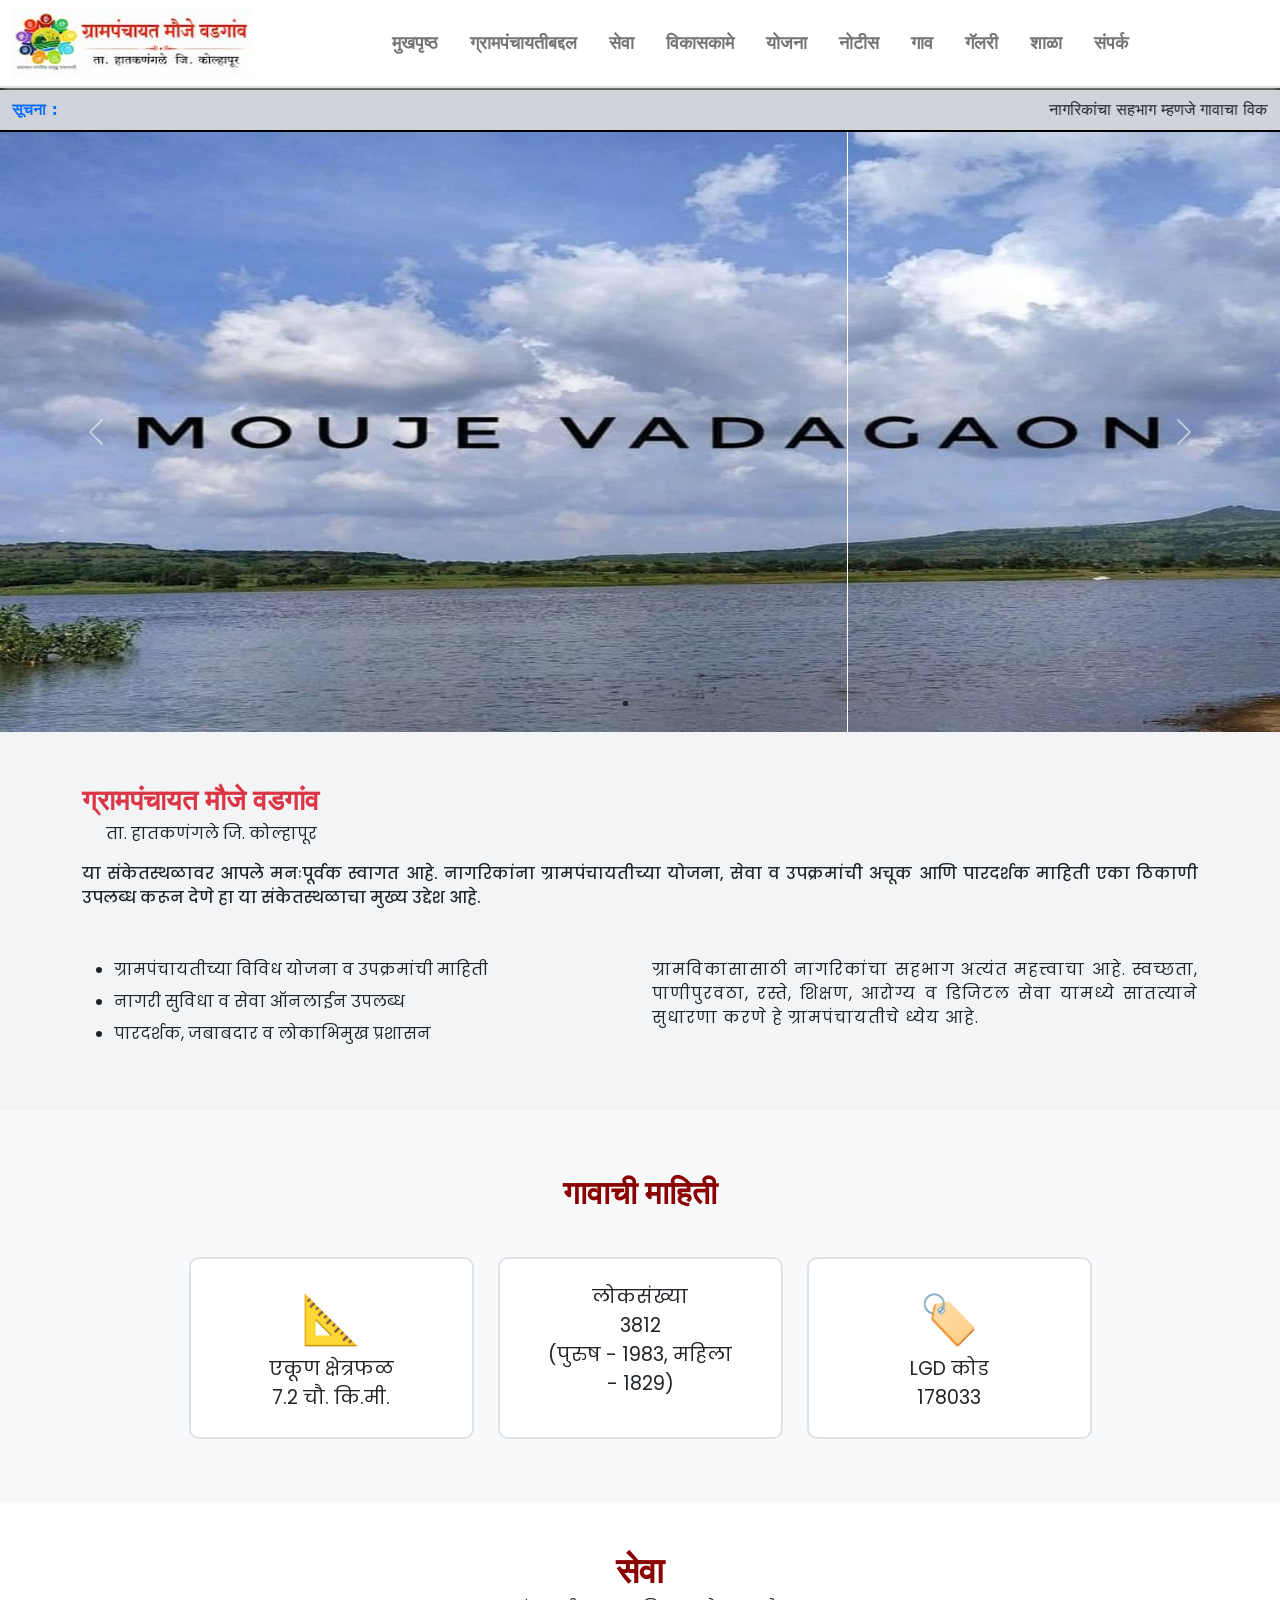
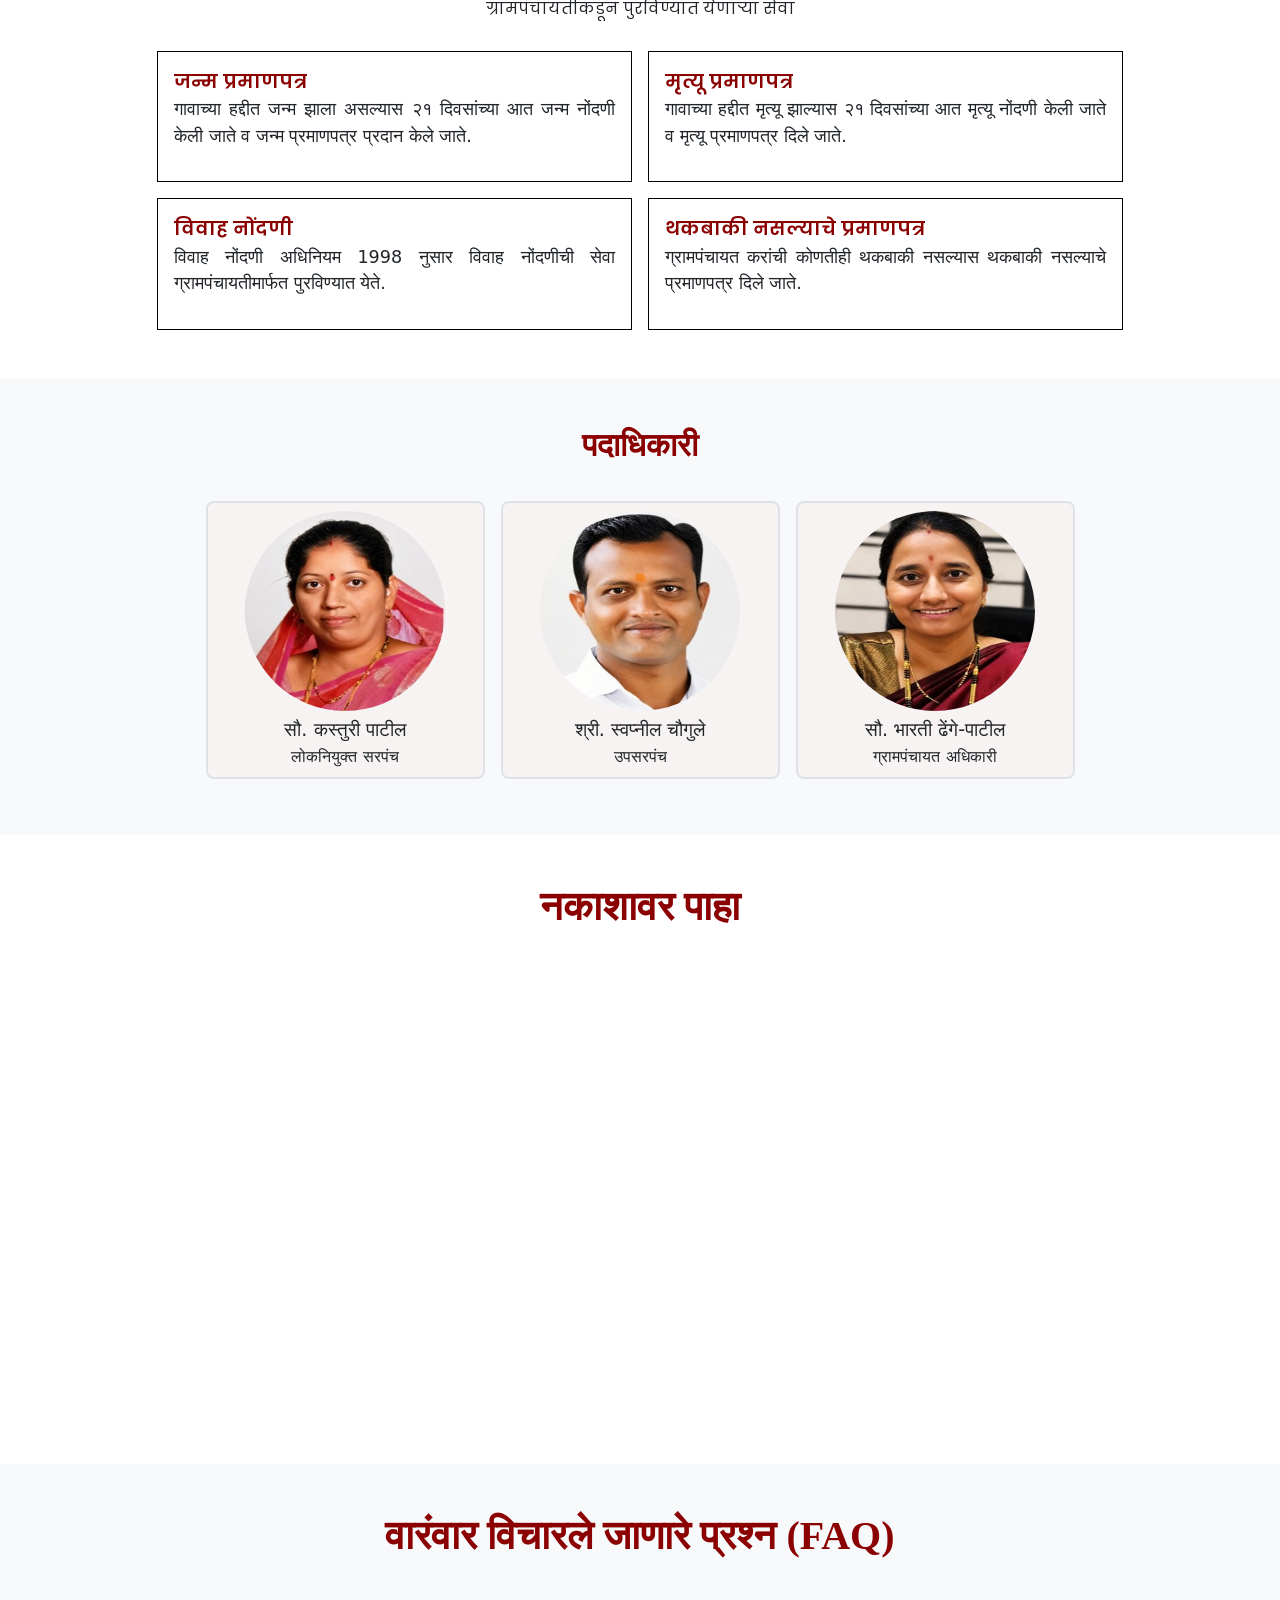
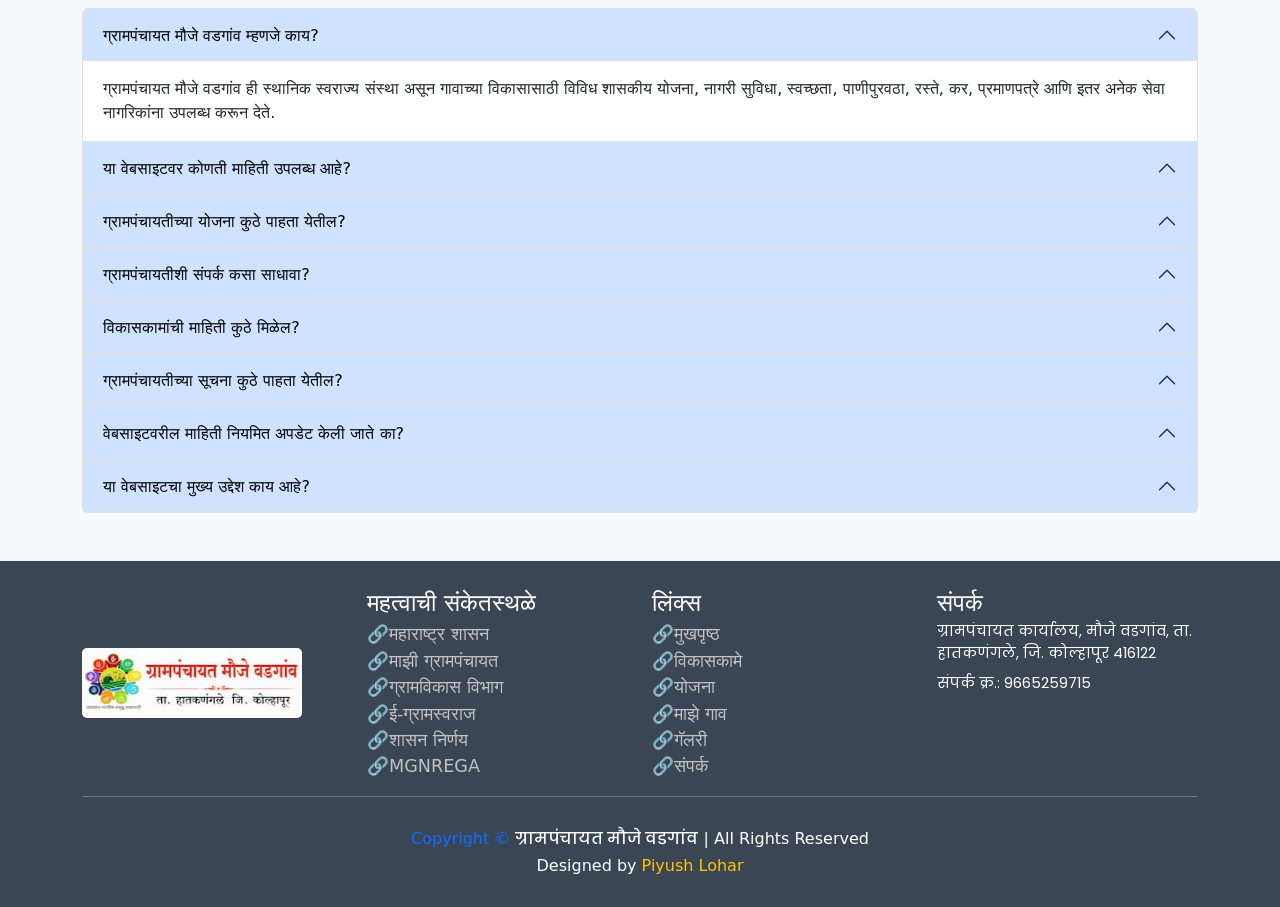
==== index.html @ 4e013292 "Update index.html" ====
<!DOCTYPE html>
<html lang="mr">
<head>
    <meta charset="UTF-8">
    <meta name="viewport" content="width=device-width, initial-scale=1.0">
<meta name="google-site-verification" content="gDvku1LgW-9y7Qq53OehgdIAMcvMvotM_3A8Xv-uifU" />
<meta name="description" content="ग्रामपंचायत मौजे वडगांवची अधिकृत वेबसाइट. येथे ग्रामपंचायतीची माहिती, नागरिक सेवा, शासकीय योजना, विकासकामे, सूचना, गावाची माहिती, शाळा, गॅलरी आणि संपर्काची संपूर्ण माहिती उपलब्ध आहे.">
<meta name="robots" content="index, follow">
 <!-- Author -->
<meta name="author" content="Piyush Lohar">

<!-- Theme Color -->
<meta name="theme-color" content="#8B0000">

<!-- Canonical URL -->
<link rel="canonical" href="https://maujevadgaongp.vercel.app/">

<!-- Open Graph -->
<meta property="og:type" content="website">
<meta property="og:title" content="ग्रामपंचायत मौजे वडगांव | ता. हातकणंगले, जि. कोल्हापूर">
<meta property="og:description" content="ग्रामपंचायत मौजे वडगांव यांच्या अधिकृत संकेतस्थळावर गावाची माहिती, सेवा, योजना, विकासकामे, नोटीस, गॅलरी, शाळा आणि संपर्काची संपूर्ण माहिती उपलब्ध आहे.">
<meta property="og:url" content="https://maujevadgaongp.vercel.app/">
<meta property="og:image" content="https://maujevadgaongp.vercel.app/Project-image/Vadgaon-logo.jpeg">
<meta property="og:site_name" content="ग्रामपंचायत मौजे वडगांव">
<meta property="og:locale" content="mr_IN">

<!-- Twitter Card -->
<meta name="twitter:card" content="summary_large_image">
<meta name="twitter:title" content="ग्रामपंचायत मौजे वडगांव | ता. हातकणंगले, जि. कोल्हापूर">
<meta name="twitter:description" content="ग्रामपंचायत मौजे वडगांव यांच्या अधिकृत संकेतस्थळावर गावाची माहिती, सेवा, योजना, विकासकामे, नोटीस, गॅलरी, शाळा आणि संपर्काची माहिती.">
<meta name="twitter:image" content="https://maujevadgaongp.vercel.app/Project-image/Website-image.jpeg">
<meta name="referrer" content="strict-origin-when-cross-origin">
<meta name="application-name" content="Gram Panchayat Mauje Vadgaon">

<!-- Google tag (gtag.js) -->
<script async src="https://www.googletagmanager.com/gtag/js?id=G-P24DDFG2FW"></script>
<script>
  window.dataLayer = window.dataLayer || [];
  function gtag(){dataLayer.push(arguments);}
  gtag('js', new Date());

  gtag('config', 'G-P24DDFG2FW');
</script>
    <title>ग्रामपंचायत मौजे वडगांव | ता. हातकणंगले जि. कोल्हापूर</title>
    <link rel="icon" type="image/jpeg" href="Project-image/Website-image.jpeg">
        <link rel="stylesheet" href="css/bootstrap.min.css">
    <link 
        href="https://fonts.googleapis.com/css?family=Poppins:100,100italic,200,200italic,300,300italic,regular,italic,500,500italic,600,600italic,700,700italic,800,800italic,900,900italic"
        rel="stylesheet" />
    <script type="application/ld+json">
    {
      "@context":"https://schema.org",
      "@type":"BreadcrumbList",
      "itemListElement":[
        {
          "@type":"ListItem",
          "position":1,
          "name":"मुख्यपृष्ठ",
          "item":"https://maujevadgaongp.vercel.app/"
        }
      ]
    }
    </script>
    <script type="application/ld+json">
    {
      "@context": "https://schema.org",
      "@type": "FAQPage",
      "mainEntity": [
    
        {
          "@type": "Question",
          "name": "ग्रामपंचायत मौजे वडगांव म्हणजे काय?",
          "acceptedAnswer": {
            "@type": "Answer",
            "text": "ग्रामपंचायत मौजे वडगांव ही स्थानिक स्वराज्य संस्था असून गावाच्या विकासासाठी विविध शासकीय योजना, नागरी सुविधा, स्वच्छता, पाणीपुरवठा, रस्ते, कर, प्रमाणपत्रे आणि इतर अनेक सेवा नागरिकांना उपलब्ध करून देते."
          }
        },
    
        {
          "@type": "Question",
          "name": "या वेबसाइटवर कोणती माहिती उपलब्ध आहे?",
          "acceptedAnswer": {
            "@type": "Answer",
            "text": "या वेबसाइटवर ग्रामपंचायतीबद्दल माहिती, विविध शासकीय योजना, नागरिकांसाठी उपलब्ध सेवा, विकासकामे, सूचना, गावाची माहिती, शाळा, संपर्क तपशील आणि इतर उपयुक्त माहिती उपलब्ध करून दिली आहे."
          }
        },
    
        {
          "@type": "Question",
          "name": "ग्रामपंचायतीच्या योजना कुठे पाहता येतील?",
          "acceptedAnswer": {
            "@type": "Answer",
            "text": "वेबसाइटवरील योजना विभागात केंद्र शासन आणि महाराष्ट्र शासनाच्या विविध योजनांची माहिती उपलब्ध आहे. नवीन योजना उपलब्ध झाल्यानंतर त्या वेळोवेळी अद्यतनित केल्या जातात."
          }
        },
    
        {
          "@type": "Question",
          "name": "ग्रामपंचायतीशी संपर्क कसा साधावा?",
          "acceptedAnswer": {
            "@type": "Answer",
            "text": "वेबसाइटवरील संपर्क विभागामध्ये ग्रामपंचायतीचा पत्ता, मोबाईल क्रमांक आणि इतर संपर्क माहिती दिलेली आहे. आवश्यक असल्यास कार्यालयीन वेळेत थेट संपर्क साधू शकता."
          }
        },
    
        {
          "@type": "Question",
          "name": "विकासकामांची माहिती कुठे मिळेल?",
          "acceptedAnswer": {
            "@type": "Answer",
            "text": "ग्रामपंचायतीद्वारे सुरू असलेल्या तसेच पूर्ण झालेल्या विकासकामांची माहिती विकासकामे विभागात उपलब्ध आहे. नवीन माहिती वेळोवेळी अद्यतनित केली जाते."
          }
        },
    
        {
          "@type": "Question",
          "name": "ग्रामपंचायतीच्या सूचना कुठे पाहता येतील?",
          "acceptedAnswer": {
            "@type": "Answer",
            "text": "सर्व नवीन सूचना, जाहीराती, बैठका, सार्वजनिक माहिती आणि महत्त्वाचे अपडेट्स सूचना विभागात उपलब्ध करून दिले जातात."
          }
        },
    
        {
          "@type": "Question",
          "name": "वेबसाइटवरील माहिती नियमित अद्यतनित केली जाते का?",
          "acceptedAnswer": {
            "@type": "Answer",
            "text": "होय. नागरिकांना अचूक आणि अद्ययावत माहिती मिळावी यासाठी वेबसाइटवरील माहिती वेळोवेळी अद्यतनित केली जाते."
          }
        },
    
        {
          "@type": "Question",
          "name": "या वेबसाइटचा मुख्य उद्देश काय आहे?",
          "acceptedAnswer": {
            "@type": "Answer",
            "text": "ग्रामपंचायत मौजे वडगांवची माहिती नागरिकांपर्यंत सहज पोहोचवणे, शासकीय योजना, सेवा, सूचना आणि विकासकामांची माहिती एकाच ठिकाणी उपलब्ध करून देणे हा या वेबसाइटचा मुख्य उद्देश आहे."
          }
        }
    
      ]
    }
    </script>
    <script type="application/ld+json">
    {
      "@context": "https://schema.org",
      "@type": "GovernmentOrganization",
      "name": "ग्रामपंचायत मौजे वडगांव",
      "alternateName": "Mauje Vadgaon Gram Panchayat",
      "url": "https://maujevadgaongp.vercel.app/",
      "logo": "https://maujevadgaongp.vercel.app/Project-image/vadgaon-logo.jpg",
      "image": "https://maujevadgaongp.vercel.app/Project-image/Website-image.jpeg",
      "description": "ग्रामपंचायत मौजे वडगांवची अधिकृत माहिती, नागरिक सेवा, शासकीय योजना, विकासकामे, सूचना आणि संपर्क माहिती.",
      "address": {
        "@type": "PostalAddress",
        "streetAddress": "ग्रामपंचायत कार्यालय, मौजे वडगांव",
        "addressLocality": "हातकणंगले",
        "addressRegion": "महाराष्ट्र",
        "postalCode": "416122",
        "addressCountry": "IN"
      },
      "telephone": "+91-9665259715",
      "areaServed": {
        "@type": "AdministrativeArea",
        "name": "मौजे वडगांव"
      },
      "sameAs": [
        "https://github.com/piyushlohar2008-byte"
      ]
    }
    </script>
    <script type="application/ld+json">
    {
      "@context": "https://schema.org",
      "@type": "WebSite",
      "name": "ग्रामपंचायत मौजे वडगांव",
      "alternateName": "Mauje Vadgaon Gram Panchayat",
      "url": "https://maujevadgaongp.vercel.app/",
      "description": "ग्रामपंचायत मौजे वडगांवची अधिकृत वेबसाइट. येथे ग्रामपंचायतीची माहिती, सेवा, शासकीय योजना, विकासकामे, सूचना, गावाची माहिती आणि संपर्क तपशील उपलब्ध आहेत.",
      "inLanguage": "mr-IN",
      "publisher": {
        "@type": "GovernmentOrganization",
        "name": "ग्रामपंचायत मौजे वडगांव",
        "url": "https://maujevadgaongp.vercel.app/"
      }
    }
    </script>
    <script type="application/ld+json">
    {
      "@context": "https://schema.org",
      "@type": "ImageObject",
      "name": "ग्रामपंचायत मौजे वडगांव",
      "description": "ग्रामपंचायत मौजे वडगांवची अधिकृत वेबसाइट",
      "contentUrl": "https://maujevadgaongp.vercel.app/Project-image/Website-image.jpeg",
      "thumbnailUrl": "https://maujevadgaongp.vercel.app/Project-image/vadgaon-logo.jpg",
      "creator": {
        "@type": "GovernmentOrganization",
        "name": "ग्रामपंचायत मौजे वडगांव"
      },
      "license": "https://maujevadgaongp.vercel.app/",
      "acquireLicensePage": "https://maujevadgaongp.vercel.app/"
    }
    </script>
<style>
        html, body {
            padding: 0;
            margin: 0;
            scroll-behavior: smooth;
        }
        /* header */
        @media (max-width: 991px) {
            .navbar-nav {
                padding-top: 0.7rem;
            }
        }
        .coustom-link {
                position: relative;
                display: inline-block;
            }
            .coustom-link::after {
                content: "";
                position: absolute;
                width: 0;
                height: 1.8px;
                background-color: red;
                left: 50%;
                top: 36px;
                transform: translateX(-50%);
                transition: all 0.4s ease;
            }
            .coustom-link:hover::after {
                width: 100%;
            }
        .navbar {
            box-shadow: 1px 1px 10px rgb(211, 211, 211);
        }
        .sticky-top {
            position: sticky !important;
            top: 0 !important;
            z-index: 1020 !important;
        }
        .nav-link {
            font-size: 1.1rem;
            transition: all 0.2s ease;
            font-weight: bold;
            color: rgb(117, 117, 117) !important;
        }
        .nav-link:hover {
            color: red !important;
        }
        .name {
            color: red !important;
        }
        .navbar-toggler {
            border: none !important;
        }
        .navbar-toggler:focus,
        .navbar-toggler:active,
        .navbar-toggler:focus-visible {
            outline: none !important;
            box-shadow: none !important;
         }
        .navbar-toggler-icon {
            width: 25px;
            height: 25px;
        }

        /* header */

        /*
modal-header */
        .modal-header{
            background: transparent;
            border-bottom: none;
         }
        .btn-close {
            background-color: transparent;
            box-shadow: none;
        }

        .btn-close:focus {
            box-shadow: none;
        }
        /* modal-header */

        .notification-content .label {
            font-weight: 600;
            color: #0d6efd;
            white-space: nowrap;
            font-size: 1.2rem;
        }
        .web-slider {
            border-top: 2px solid black !important;
            border-bottom: 2px solid black !important;
        }
        /* Web content slider */
        
        
        /* Village first information entry point */
        .mid-container {
            background-color: #f2f4f6;
        }
        .hero-head {
            font-weight: 600;
            font-family: Eczar;
        }
        .hero-sub-head {
            font-family: Poppins, serif;
        }
        .mid-paragraph {
            font-family: Poppins, serif;
            letter-spacing: 1px;
        }
        .mid-list {
            font-family: Poppins, serif;
        }
        #para {
            font-family: Poppins, serif;
            font-weight: 500;
            text-align: justify;
        }
        /* Village first information entry point */


        /* Village second information entry point */
        .village-info {
            background-color: #f8f9fa;
            padding-bottom: 4rem;
        }
        #village-info-head {
            padding-top: 1rem;
            margin-bottom: 2.8rem;
            text-align: center;
            font-family: Hind;
            font-size: 2rem;
            color: darkred;
            font-weight: 600;
        }
        .col-effect {
            transition: all 0.3s ease-in-out;
            border-radius: 10px;
            
        }
        .col-effect:hover {
            transform: translateY(-15px);
            cursor: default;
            box-shadow: 2px 2px 8px rgb(182, 182, 182), -2px -2px 8px rgb(180, 180, 180);
        }
        /* Village second information entry point */


        /* #seva section */
        #help-head {
            padding-top: 1rem;
            margin-bottom: 2.8rem;
            text-align: center;
            font-family: Hind;
            font-size: 2.2rem;
            color: darkred;
            font-weight: 600;
            letter-spacing: 0.5px;
            margin: 0;
            padding: 0;
            padding-bottom: 0.4rem;
        }
        #help-head-2 {
            text-align: center;
            font-size: 1rem;
            font-family: poppins;
            font-weight: normal;
        }
        .help-col-head {
            font-size: 1.2rem;
            font-family: Poppins;
            color: darkred;
            font-weight: 600;
        }
        #help-para {
            font-size: 1.1rem;
            text-align: justify;
        }
        .help-effect {
            border: 1.5px solid black;
        }
        .help-effect:hover {
            border: 1.5px solid red;
            cursor: default;
        }
        /* #seva section */


        .working-container {
            padding: 3rem 0rem;
            background-color: #f8f9fa;
        }
        .working-container .col {
            transition: all 0.3s ease-in-out;
        }
        .working-container .col:hover {
            box-shadow: 2px 2px 10px rgb(160, 160, 160), -2px -2px 10px rgb(160, 160, 160);
            cursor: default;
        }
        .work-head {
            text-align: center;
            font-family: Hind;
            font-size: 1.9rem;
            color: darkred;
            font-weight: 600;
            margin-bottom: 1.8rem;
        }
        .work-main img {
            border-radius: 50%;
        }

        .member-1 img {
            border-radius: 50%;
            margin: 0.3rem 0;
        }
        .image-curve {
            border-radius: 8px;
            background-color: rgb(247, 243, 243);
        }

        .flexbox-home {
            display: flex;
            justify-content: center;
            flex-wrap: wrap;
        }
        .item-itm iframe{
            width: 700px;
            height: 450px;
            transition: all 0.5s ease-in-out;
        }
        @media (max-width: 670px) {
            .item-itm iframe {
                width: 550px;
                height: 400px;
            }
        }
        @media (max-width: 580px) {
            .item-itm iframe {
                width: 500px;
                height: 400px;
            }
        }
        @media (max-width: 520px) {
            .item-itm iframe {
                width: 460px;
                height: 380px;
            }
        }
        @media (max-width: 460px) {
            .item-itm iframe {
                width: 350px;
                height: 350px;
            }
        }
        @media (max-width: 350px) {
            .item-itm iframe {
                width: 300px;
                height: 300px;
            }
        }

        .accordion-button:focus {
    box-shadow: none !important;
    border-color: transparent !important;
}

.accordion-button:not(.collapsed) {
    background-color: #cfe2ff !important;
    color: #000 !important;
}

.accordion-button:hover {
    background-color: #cfe2ff !important;
}

        /* footer */
        .footer {
            background-color: #3b4654;
            color: white !important;
        }
        .foot-link a {
            text-decoration: none;
            font-size: 1.1rem;
            color: rgb(192, 192, 192);
            transition: all 0.3s ease-in-out;
        }
        .foot-link a:hover {
            color: red;
        }
        .img img {
            border-radius: 5px;
        }
        @media (min-width: 768px) and (max-width: 991px) {
            .img img {
                transform: rotate(270deg);
            }
        }
        /* footer */
    </style>

</head>
<body>
    <nav class="navbar navbar-expand-lg bg-white sticky-top border-2 border-bottom">
        <div class="container-fluid position-relative">
            <div class="ms-2 ms-lg-0">
                <img src="Project-image/vadgaon-logo.jpg" alt="vadgaon logo" height="70px" width="240px">
            </div>

            <button class="navbar-toggler" type="button" data-bs-toggle="modal"
                data-bs-target="#exampleModal" aria-controls="#exampleModal" aria-expanded="false"
                aria-label="Toggle navigation">
                <span class="navbar-toggler-icon"></span>
            </button>

            <div class="collapse navbar-collapse" id="#exampleModal">
                <ul class="navbar-nav m-xl-auto ms-lg-2 mb-2 mb-lg-0 gap-lg-1 gap-xl-3">
                    <li class="nav-item">
                        <a class="nav-link active coustom-link" aria-current="page" href="index.html">मुखपृष्ठ</a>
                    </li>
                    <li class="nav-item">
                        <a class="nav-link active coustom-link" aria-current="page" href="Gram-panchayat.html">ग्रामपंचायतीबद्दल</a>
                    </li>
                    <li class="nav-item">
                        <a class="nav-link active coustom-link" aria-current="page" href="Seva.html">सेवा</a>
                    </li>
                    <li class="nav-item">
                        <a class="nav-link active coustom-link" aria-current="page" href="development.html">विकासकामे</a>
                    </li>
                    <li class="nav-item">
                        <a class="nav-link active coustom-link" aria-current="page" href="Plan.html">योजना</a>
                    </li>
                    <li class="nav-item">
                        <a class="nav-link active coustom-link" aria-current="page" href="Notice.html">नोटीस</a>
                    </li>
                    <li class="nav-item">
                        <a class="nav-link active coustom-link" aria-current="page" href="Village.html">गाव</a>
                    </li>
                    <li class="nav-item">
                        <a class="nav-link active coustom-link" aria-current="page" href="Gallary.html">गॅलरी</a>
                    </li>
                    <li class="nav-item">
                        <a class="nav-link active coustom-link" aria-current="page" href="School.html">शाळा</a>
                    </li>
                    <li class="nav-item">
                        <a class="nav-link active coustom-link" aria-current="page" href="Contact.html">संपर्क</a>
                    </li>
                </ul>
            </div>
        </div>
    </nav>

    <!-- Modal -->
    <div class="modal fade" id="exampleModal" tabindex="-1" aria-labelledby="exampleModalLabel" aria-hidden="true">
        <div class="modal-dialog modal-dialog-centered">
            <div class="modal-content">
                <div class="modal-header">
                    <button type="button" class="btn-close" data-bs-dismiss="modal" aria-label="Close"></button>
                </div>
                <div class="modal-body">
                        <ul class="navbar-nav m-xl-auto ms-lg-1 mb-2 mb-lg-0 gap-3 gap-lg-2 gap-xl-3">
                        <li class="nav-item">
                            <a class="nav-link active coustom-link" aria-current="page" href="index.html">मुखपृष्ठ</a>
                        </li>
                        <li class="nav-item">
                            <a class="nav-link active coustom-link" aria-current="page"
                                href="Gram-panchayat.html">ग्रामपंचायतीबद्दल</a>
                        </li>
                        <li class="nav-item">
                            <a class="nav-link active coustom-link" aria-current="page" href="Seva.html">सेवा</a>
                        </li>
                        <li class="nav-item">
                            <a class="nav-link active coustom-link" aria-current="page"
                                href="development.html">विकासकामे</a>
                        </li>
                        <li class="nav-item">
                            <a class="nav-link active coustom-link" aria-current="page" href="Plan.html">योजना</a>
                        </li>
                        <li class="nav-item">
                            <a class="nav-link active coustom-link" aria-current="page" href="Notice.html">नोटीस</a>
                        </li>
                        <li class="nav-item">
                            <a class="nav-link active coustom-link" aria-current="page" href="Village.html">गाव</a>
                        </li>
                        <li class="nav-item">
                            <a class="nav-link active coustom-link" aria-current="page" href="Gallary.html">गॅलरी</a>
                        </li>
                        <li class="nav-item">
                            <a class="nav-link active coustom-link" aria-current="page" href="School.html">शाळा</a>
                        </li>
                        <li class="nav-item">
                            <a class="nav-link active coustom-link" aria-current="page" href="Contact.html">संपर्क</a>
                        </li>
                    </ul>
                </div>
            </div>
        </div>
    </div>

    <div class="container-fluid bg-dark-subtle py-2 web-slider">
        <div class="notification-content d-flex align-content-center">
            <span class="label fs-6 pe-2">सूचना : </span>
            <marquee class="fs-6 size" behavior="scroll" direction="left" scrollamount="6">
                नागरिकांचा सहभाग म्हणजे गावाचा विकास • पारदर्शक प्रशासन हीच खरी लोकसेवा • स्वच्छ गाव, समृद्ध गाव हेच
                आपले ध्येय आहे
            </marquee>
        </div>
    </div>

    <div id="demo" class="carousel slide" data-bs-ride="carousel">
      
        <ul class="carousel-indicators">
            <li data-target="#demo" data-bs-slide-to="0" class="active"></li>
            <li data-target="#demo" data-bs-slide-to="1"></li>
            <li data-target="#demo" data-bs-slide-to="2"></li>
        </ul>

        <div class="carousel-inner">
            <div class="carousel-item active">
                <img rel="preload" as="image" src="Project-image/Hero-1.jpg"
                    style="width:100%; max-height: 600px;" class="img-fluid" alt="hero-1">
            </div>
            <div class="carousel-item">
                <img rel="preload" as="image" src="Project-image/aapal_mauje_vadgaon_14050320_171057209.jpg "
                   style="width:100%; max-height: 600px;" class="img-fluid" alt="hero-2">
            </div>
            <div class="carousel-item">
                <img rel="preload" as="image" src="Project-image/Hero-3.jpg"
                   style="width:100%; max-height: 600px;" class="img-fluid" alt="hero-3">
            </div>
        </div>

        <a class="carousel-control-prev" href="#demo" data-bs-slide="prev">
            <span class="carousel-control-prev-icon"></span>
        </a>
        <a class="carousel-control-next" href="#demo" data-bs-slide="next">
            <span class="carousel-control-next-icon"></span>
        </a>
    </div>

    <div class="container-fluid mid-container py-5">
        <div class="container">
            <span class="d-block fs-3 text-danger hero-head mb-0">ग्रामपंचायत मौजे वडगांव</span>
            <span class="d-block hero-sub-head mb-3 ms-1 ms-sm-4">ता. हातकणंगले जि. कोल्हापूर</span>
            <p id="para" class="mb-5">या संकेतस्थळावर आपले मनःपूर्वक स्वागत आहे. नागरिकांना ग्रामपंचायतीच्या योजना, सेवा
                व उपक्रमांची अचूक आणि पारदर्शक माहिती एका ठिकाणी उपलब्ध करून देणे हा या संकेतस्थळाचा मुख्य उद्देश आहे.
            </p>

            <div class="row row-cols-1 row-cols-md-2 mid-list">
                <div class="col">
                    <ul>
                        <li class="pb-2">ग्रामपंचायतीच्या विविध योजना व उपक्रमांची माहिती</li>
                        <li class="pb-2">नागरी सुविधा व सेवा ऑनलाईन उपलब्ध</li>
                        <li class="mb-2 mb-md-0">पारदर्शक, जबाबदार व लोकाभिमुख प्रशासन</li>
                    </ul>
                </div>
                <div class="col mid-paragraph" style="text-align: justify;">
                    <p>ग्रामविकासासाठी नागरिकांचा सहभाग अत्यंत महत्त्वाचा आहे. स्वच्छता, पाणीपुरवठा, रस्ते, शिक्षण,
                        आरोग्य व डिजिटल सेवा यामध्ये सातत्याने सुधारणा करणे हे ग्रामपंचायतीचे ध्येय आहे.</p>
                </div>
            </div>
        </div>
    </div>

    <div class="container-fluid village-info pt-5" id="vill-info">
        <div class="container">
            <h1 id="village-info-head">गावाची माहिती</h1>
            <div class="row row-cols-1 row-cols-md-3 row-cols-lg-4 gap-4 justify-content-center">
                <div class="col col-11  d-flex flex-column text-center bg-white py-4 px-5 col-effect border border-2">
                    <div><span style="font-size: 3rem; margin-bottom: 0.5rem; ">📐</span></div>
                    <div><span style="margin-bottom: 0.6rem; font-size: 1.2rem; font-family: Poppins;">एकूण क्षेत्रफळ</span></div>
                    <div><span style="font-family: Poppins; padding-bottom: 0.3rem; font-size: 1.2rem;">7.2 चौ.
                            कि.मी.</span></div>
                </div>
                <div class="col col-11 d-flex flex-column text-center bg-white py-4 px-5 col-effect border border-2">
                    <div><span><i style="font-size: 3rem; margin-top: 1rem; margin-bottom: 0.4rem; "
                                class="fa-solid fa-person"></i></span></div>
                    <div><span style="font-size: 1.2rem; font-family: Poppins;">लोकसंख्या</span></div>
                    <div><span style="font-family: Poppins; margin-bottom: 0.5rem; font-size: 1.2rem;">3812</span></div>
                    <div><span style="font-family: Poppins; margin-bottom: 0.5rem; font-size: 1.2rem;">(पुरुष - 1983,
                            महिला - 1829)</span></div>
                </div>
                <div class="col col-11 d-flex flex-column text-center bg-white py-4 px-5 col-effect border border-2">
                    <div><span style="font-size: 3rem;">🏷️</span></div>
                    <div><span style="font-size: 1.2rem; font-family: Poppins; padding-bottom: 0.5rem;">LGD कोड</span>
                    </div>
                    <div><span style="font-size: 1.2rem; font-family: Poppins;">178033</span></div>
                </div>
            </div>
        </div>
    </div>

    <div class="container-fluid py-5" id="seva">
        <div class="container" >
            <div style="margin-bottom: 2rem;">
                <h1 id="help-head">सेवा</h1>
                <h3 id="help-head-2">ग्रामपंचायतीकडून पुरविण्यात येणाऱ्या सेवा</h3>
            </div>
            <div class="row gap-3 justify-content-center">
                <div class="col col-12 col-md-5 p-3 help-effect">
                    <span class="d-block help-col-head">जन्म प्रमाणपत्र</span>
                    <p id="help-para">गावाच्या हद्दीत जन्म झाला असल्यास २१ दिवसांच्या आत जन्म नोंदणी केली जाते व जन्म
                        प्रमाणपत्र प्रदान केले जाते.</p>
                </div>
                <div class="col col-12 col-md-5 p-3 help-effect">
                    <span class="d-block help-col-head">मृत्यू प्रमाणपत्र</span>
                    <p id="help-para">गावाच्या हद्दीत मृत्यू झाल्यास २१ दिवसांच्या आत मृत्यू नोंदणी केली जाते व मृत्यू
                        प्रमाणपत्र दिले जाते.</p>
                </div>
                <div class="col col-12 col-md-5  p-3 help-effect">
                    <span class="d-block help-col-head">विवाह नोंदणी</span>
                    <p id="help-para">विवाह नोंदणी अधिनियम 1998 नुसार विवाह नोंदणीची सेवा ग्रामपंचायतीमार्फत पुरविण्यात
                        येते.</p>
                </div>
                <div class="col col-12 col-md-5 p-3 help-effect">
                    <span class="d-block help-col-head">थकबाकी नसल्याचे प्रमाणपत्र</span>
                    <p id="help-para">ग्रामपंचायत करांची कोणतीही थकबाकी नसल्यास थकबाकी नसल्याचे प्रमाणपत्र दिले जाते.
                    </p>
                </div>
            </div>
        </div>
    </div>

    <div class="container-fluid working-container">
        <div class="container">
            <h1 class="work-head fs-2">पदाधिकारी</h1>

            <div class="row justify-content-center text-center m-2 m-lg-0 work-main">
                <div
                    class="image-curve col col-8 col-md-5 col-lg-3 border d-flex justify-content-center flex-column m-2  border-2 ">
                    <div>
                        <img loading="lazy" style="margin-bottom: 0.3rem; margin-top: 0.5rem;" src="sarpanch/First_image.jpg" alt="kasturi patil"
                            width="200px" height="200px">
                    </div>
                    <div>
                        <span style="font-size: 1.2rem;">सौ. कस्तुरी पाटील</span>
                    </div>
                    <div style="padding-bottom: 0.5rem;">
                        <span>लोकनियुक्त सरपंच</span>
                    </div>
                </div>
                <div
                    class="image-curve col col-8 col-md-5 col-lg-3 border d-flex justify-content-center flex-column m-2 border-2  ">
                    <div>
                        <img loading="lazy" style="margin-bottom: 0.3rem; margin-top: 0.5rem;" src="sarpanch/Second_image.jpg"  alt="swapnil patil"
                            width="200px" height="200px">
                    </div>
                    <div>
                        <span style="font-size: 1.2rem;">श्री. स्वप्नील चौगुले </span>
                    </div>
                    <div style="padding-bottom: 0.5rem;">
                        <span>उपसरपंच</span>
                    </div>
                </div>
                <div
                    class="image-curve col col-8 col-md-5 col-lg-3 border d-flex justify-content-center flex-column border-2  m-2 ">
                    <div>
                        <img loading="lazy" style="margin-bottom: 0.3rem; margin-top: 0.5rem;" src="sarpanch/Third_image.jpg" alt="Bharati dhenge"
                            width="200px" height="200px">
                    </div>
                    <div>
                        <span style="font-size: 1.2rem;">सौ. भारती ढेंगे-पाटील </span>
                    </div>
                    <div style="padding-bottom: 0.5rem;">
                        <span>ग्रामपंचायत अधिकारी</span>
                    </div>
                </div>
            </div>
            </div>
        </div>
    </div>

    <div class="container-fluid py-5">
        <div class="container">
            <h1 class="work-head fs-1">नकाशावर पाहा</h1>
            <div class="flexbox-home">
                <div class="item-itm" id="bo-1">
                    <iframe src="https://www.google.com/maps/embed?pb=!1m18!1m12!1m3!1d25189.33843015011!2d74.28968210044367!3d16.767517468498124!2m3!1f0!2f0!3f0!3m2!1i1024!2i768!4f13.1!3m3!1m2!1s0x3bc103e2ff67ea29%3A0x2e79b0c6fda0dbb7!2sMouje%20Vadgaon%2C%20Maharashtra%20416122%2C%20India!5e1!3m2!1sen!2sus!4v1781255929593!5m2!1sen!2sus"  style="border:0;" allowfullscreen="" loading="lazy" referrerpolicy="no-referrer-when-downgrade"></iframe>
                </div>   
            </div>
        </div>
    </div>

    <!-- FAQ  -->

    <section class="container-fluid  bg-light py-5">
        <section class="container">
            <h2 class="text-center mb-5 work-head fs-1">वारंवार विचारले जाणारे प्रश्न (FAQ)</h2>

            <div class="accordion" id="faqAccordion">

                <!-- FAQ 1 -->
                <div class="accordion-item">
                    <h2 class="accordion-header">
                        <button class="accordion-button" type="button" data-bs-toggle="collapse" data-bs-target="#faq1">
                            ग्रामपंचायत मौजे वडगांव म्हणजे काय?
                        </button>
                    </h2>
                    <div id="faq1" class="accordion-collapse collapse show">
                        <div class="accordion-body">
                            ग्रामपंचायत मौजे वडगांव ही स्थानिक स्वराज्य संस्था असून गावाच्या विकासासाठी विविध शासकीय
                            योजना, नागरी सुविधा, स्वच्छता, पाणीपुरवठा, रस्ते, कर, प्रमाणपत्रे आणि इतर अनेक सेवा
                            नागरिकांना उपलब्ध करून देते.
                        </div>
                    </div>
                </div>

                <!-- FAQ 2 -->
                <div class="accordion-item">
                    <h2 class="accordion-header">
                        <button class="accordion-button" type="button" data-bs-toggle="collapse" data-bs-target="#faq2">
                            या वेबसाइटवर कोणती माहिती उपलब्ध आहे?
                        </button>
                    </h2>
                    <div id="faq2" class="accordion-collapse collapse">
                        <div class="accordion-body">
                            या वेबसाइटवर ग्रामपंचायतीबद्दल माहिती, विविध शासकीय योजना, नागरिकांसाठी उपलब्ध सेवा,
                            विकासकामे, सूचना, गावाची माहिती, शाळा, संपर्क तपशील आणि इतर उपयुक्त माहिती उपलब्ध करून दिली
                            आहे.
                        </div>
                    </div>
                </div>

                <!-- FAQ 3 -->
                <div class="accordion-item">
                    <h2 class="accordion-header">
                        <button class="accordion-button" type="button" data-bs-toggle="collapse" data-bs-target="#faq3">
                            ग्रामपंचायतीच्या योजना कुठे पाहता येतील?
                        </button>
                    </h2>
                    <div id="faq3" class="accordion-collapse collapse">
                        <div class="accordion-body">
                            वेबसाइटवरील "योजना" विभागात केंद्र शासन आणि महाराष्ट्र शासनाच्या विविध योजनांची माहिती
                            उपलब्ध आहे. नवीन योजना उपलब्ध झाल्यानंतर त्या वेळोवेळी अपडेट केल्या जातात.
                        </div>
                    </div>
                </div>

                <!-- FAQ 4 -->
                <div class="accordion-item">
                    <h2 class="accordion-header">
                        <button class="accordion-button" type="button" data-bs-toggle="collapse" data-bs-target="#faq4">
                            ग्रामपंचायतीशी संपर्क कसा साधावा?
                        </button>
                    </h2>
                    <div id="faq4" class="accordion-collapse collapse">
                        <div class="accordion-body">
                            वेबसाइटवरील संपर्क विभागामध्ये ग्रामपंचायतीचा पत्ता, मोबाईल क्रमांक आणि इतर संपर्क माहिती
                            दिलेली आहे. आवश्यक असल्यास कार्यालयीन वेळेत थेट संपर्क साधू शकता.
                        </div>
                    </div>
                </div>

                <!-- FAQ 5 -->
                <div class="accordion-item">
                    <h2 class="accordion-header">
                        <button class="accordion-button" type="button" data-bs-toggle="collapse" data-bs-target="#faq5">
                            विकासकामांची माहिती कुठे मिळेल?
                        </button>
                    </h2>
                    <div id="faq5" class="accordion-collapse collapse">
                        <div class="accordion-body">
                            ग्रामपंचायतीद्वारे सुरू असलेल्या तसेच पूर्ण झालेल्या विकासकामांची माहिती "विकासकामे" विभागात
                            उपलब्ध आहे. नवीन माहिती वेळोवेळी अपडेट केली जाते.
                        </div>
                    </div>
                </div>

                <!-- FAQ 6 -->
                <div class="accordion-item">
                    <h2 class="accordion-header">
                        <button class="accordion-button" type="button" data-bs-toggle="collapse" data-bs-target="#faq6">
                            ग्रामपंचायतीच्या सूचना कुठे पाहता येतील?
                        </button>
                    </h2>
                    <div id="faq6" class="accordion-collapse collapse">
                        <div class="accordion-body">
                            सर्व नवीन सूचना, जाहीराती, बैठका, सार्वजनिक माहिती आणि महत्त्वाचे अपडेट्स "सूचना" विभागात
                            उपलब्ध करून दिले जातात.
                        </div>
                    </div>
                </div>

                <!-- FAQ 7 -->
                <div class="accordion-item">
                    <h2 class="accordion-header">
                        <button class="accordion-button" type="button" data-bs-toggle="collapse" data-bs-target="#faq7">
                            वेबसाइटवरील माहिती नियमित अपडेट केली जाते का?
                        </button>
                    </h2>
                    <div id="faq7" class="accordion-collapse collapse">
                        <div class="accordion-body">
                            होय. नागरिकांना अचूक आणि अद्ययावत माहिती मिळावी यासाठी वेबसाइटवरील माहिती वेळोवेळी अद्यतनित
                            केली जाते.
                        </div>
                    </div>
                </div>

                <!-- FAQ 8 -->
                <div class="accordion-item">
                    <h2 class="accordion-header">
                        <button class="accordion-button" type="button" data-bs-toggle="collapse" data-bs-target="#faq8">
                            या वेबसाइटचा मुख्य उद्देश काय आहे?
                        </button>
                    </h2>
                    <div id="faq8" class="accordion-collapse collapse">
                        <div class="accordion-body">
                            ग्रामपंचायत मौजे वडगांवची माहिती नागरिकांपर्यंत सहज पोहोचवणे, शासकीय योजना, सेवा, सूचना आणि
                            विकासकामांची माहिती एकाच ठिकाणी उपलब्ध करून देणे हा या वेबसाइटचा मुख्य उद्देश आहे.
                        </div>
                    </div>
                </div>

            </div>
        </section>
    </section>

    <!-- FAQ  -->

    <div class="container-fluid py-4 footer">
        <div class="container">
            <div class="row row-cols-1 row-cols-sm-2 row-cols-md-4">
                <div class="col align-content-center mb-4 mb-sm-0 text-center text-sm-start">
                    <div class="img me-0 me-md-3 me-lg-0">
                        <img loading="lazy" src="Project-image/vadgaon-logo.jpg" alt="logo" height="70px" width="220px">
                    </div>
                </div>
                <div class="col foot-link">
                    <div class="fs-4">महत्वाची संकेतस्थळे</div>
                    <div><a href="https://maharashtra.gov.in/" target="_blank">🔗महाराष्ट्र शासन</a></div>
                    <div><a href="https://majhigrampanchayat.com/" target="_blank">🔗माझी ग्रामपंचायत</a></div>
                    <div><a href="https://rdd.maharashtra.gov.in/en/" target="_blank">🔗ग्रामविकास विभाग</a></div>
                    <div><a href="https://egramswaraj.gov.in/" target="_blank">🔗ई-ग्रामस्वराज</a></div>
                    <div><a href="https://gr.maharashtra.gov.in/1125/%e0%a4%ae%e0%a5%81%e0%a4%96%e0%a5%8d%e0%a4%af-%e0%a4%aa%e0%a5%83%e0%a4%b7%e0%a5%8d%e0%a4%a0" target="_blank">🔗शासन निर्णय</a></div>
                    <div class="mb-4 mb-md-0"><a href="https://nrega.dord.gov.in/" target="_blank">🔗MGNREGA</a></div>
                </div>
                <div class="col foot-link">
                    <div class="fs-4">लिंक्स</div>
                    <div><a href="index.html">🔗मुखपृष्ठ</a></div>
                    <div><a href="development.html">🔗विकासकामे</a></div>
                    <div><a href="#">🔗योजना</a></div>
                    <div><a href="Village.html">🔗माझे गाव</a></div>
                    <div><a href="Gallary.html">🔗गॅलरी</a></div>
                    <div class="mb-4 mb-sm-0"><a href="Contact.html">🔗संपर्क</a></div>
                </div>
                <div class="col">
                    <div class="fs-4">संपर्क</div>
                    <div class="mb-2" style="font-family: Poppins; font-size: 0.9rem">ग्रामपंचायत कार्यालय, मौजे वडगांव,
                        ता. हातकणंगले, जि. कोल्हापूर 416122</div>
                    <div style="font-family: Poppins; font-size: 0.9rem">संपर्क क्र.: 9665259715</div>
                </div>
            </div>
            <hr>
            <div class="text-center pt-3">
                <div class="mb-2">
                    <h5 class="fs-6"> <span class="text-primary">Copyright &copy;</span> <span style="font-family: Poppins;" class="fs-6">ग्रामपंचायत मौजे वडगांव</span> | All Rights Reserved
                    </h5>
                </div>
                <div>
                    <h6 class="fs-6">Designed by <a href="https://piyushlohar2008-byte.github.io./Micro-projects/" target="_blank" class="text-decoration-none"><span class="text-warning">Piyush Lohar</span></a> <a href="https://github.com/piyushlohar2008-byte" target="_blank"><i class="text-white fa-brands fa-github"></i></a> </h6>
                </div>
            </div>
        </div>
    </div>

    <script defer src="js/bootstrap.bundle.min.js"></script>
</body>
</html>
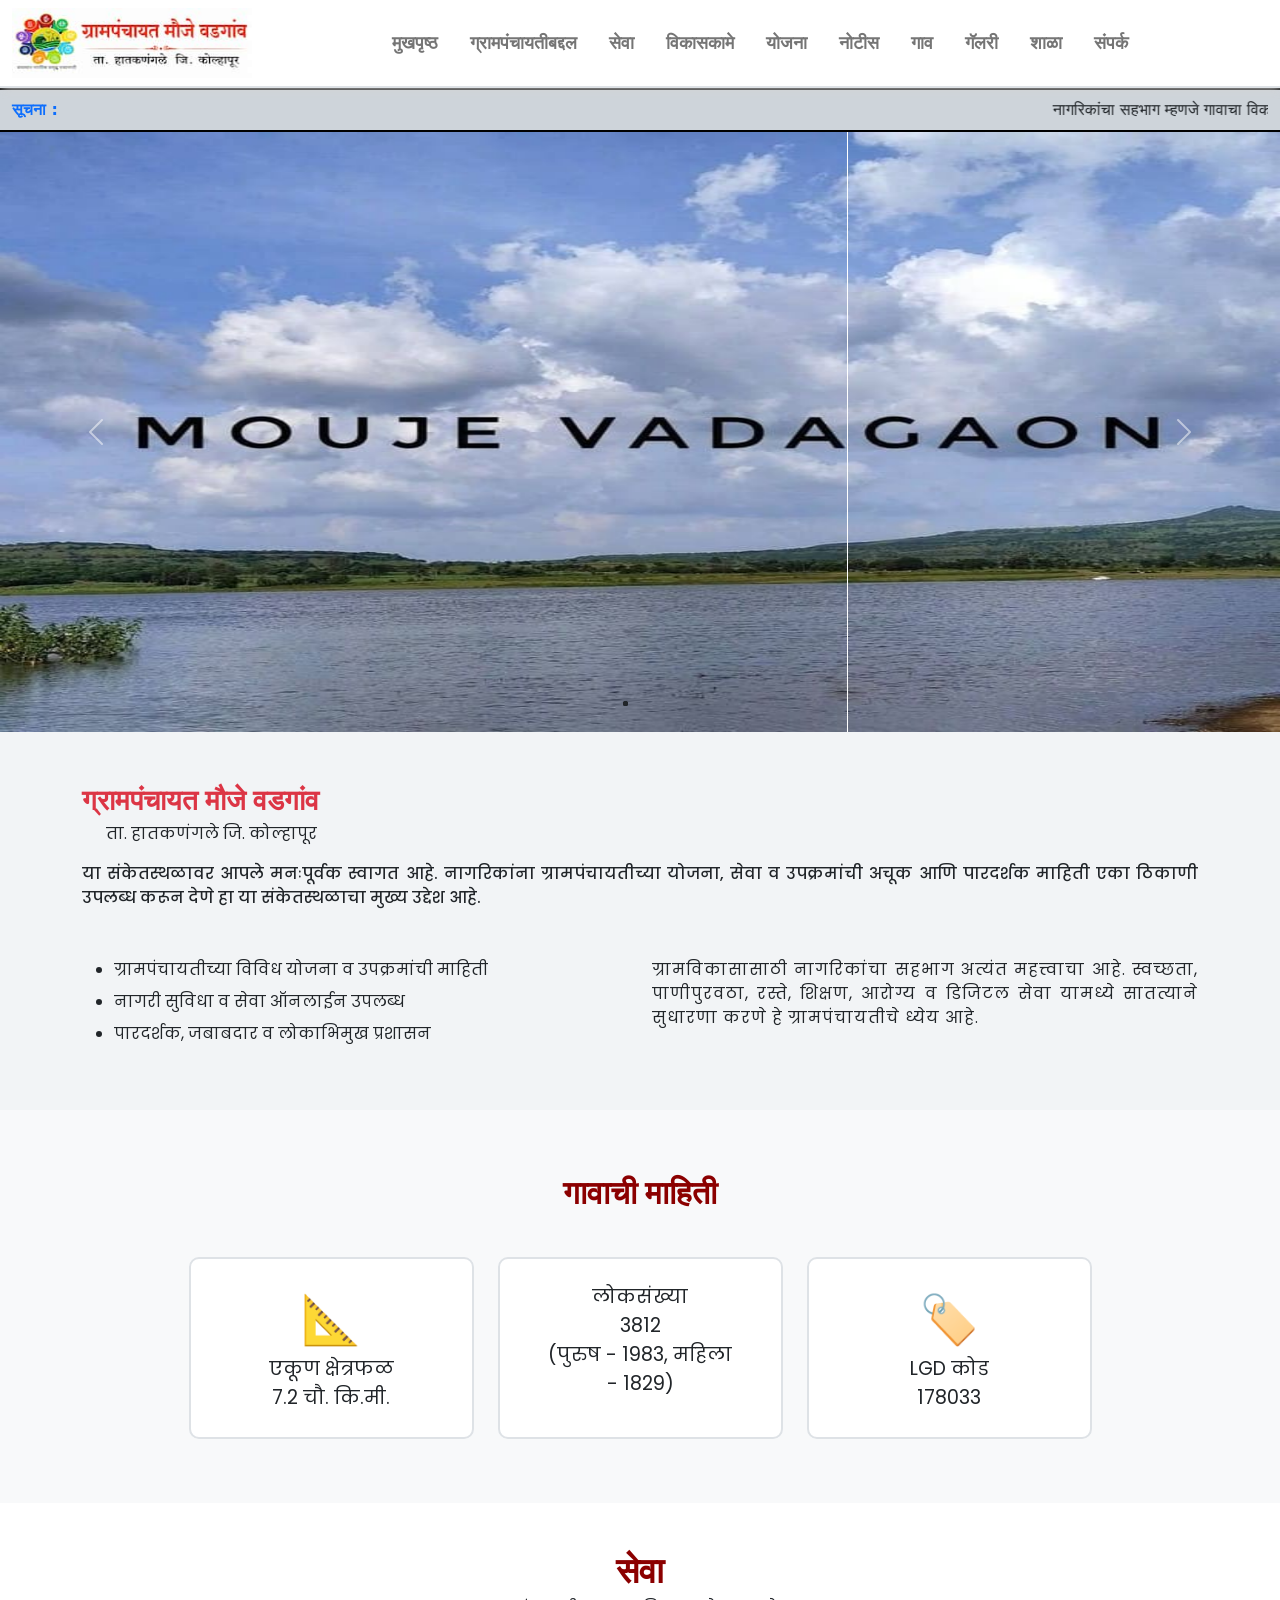
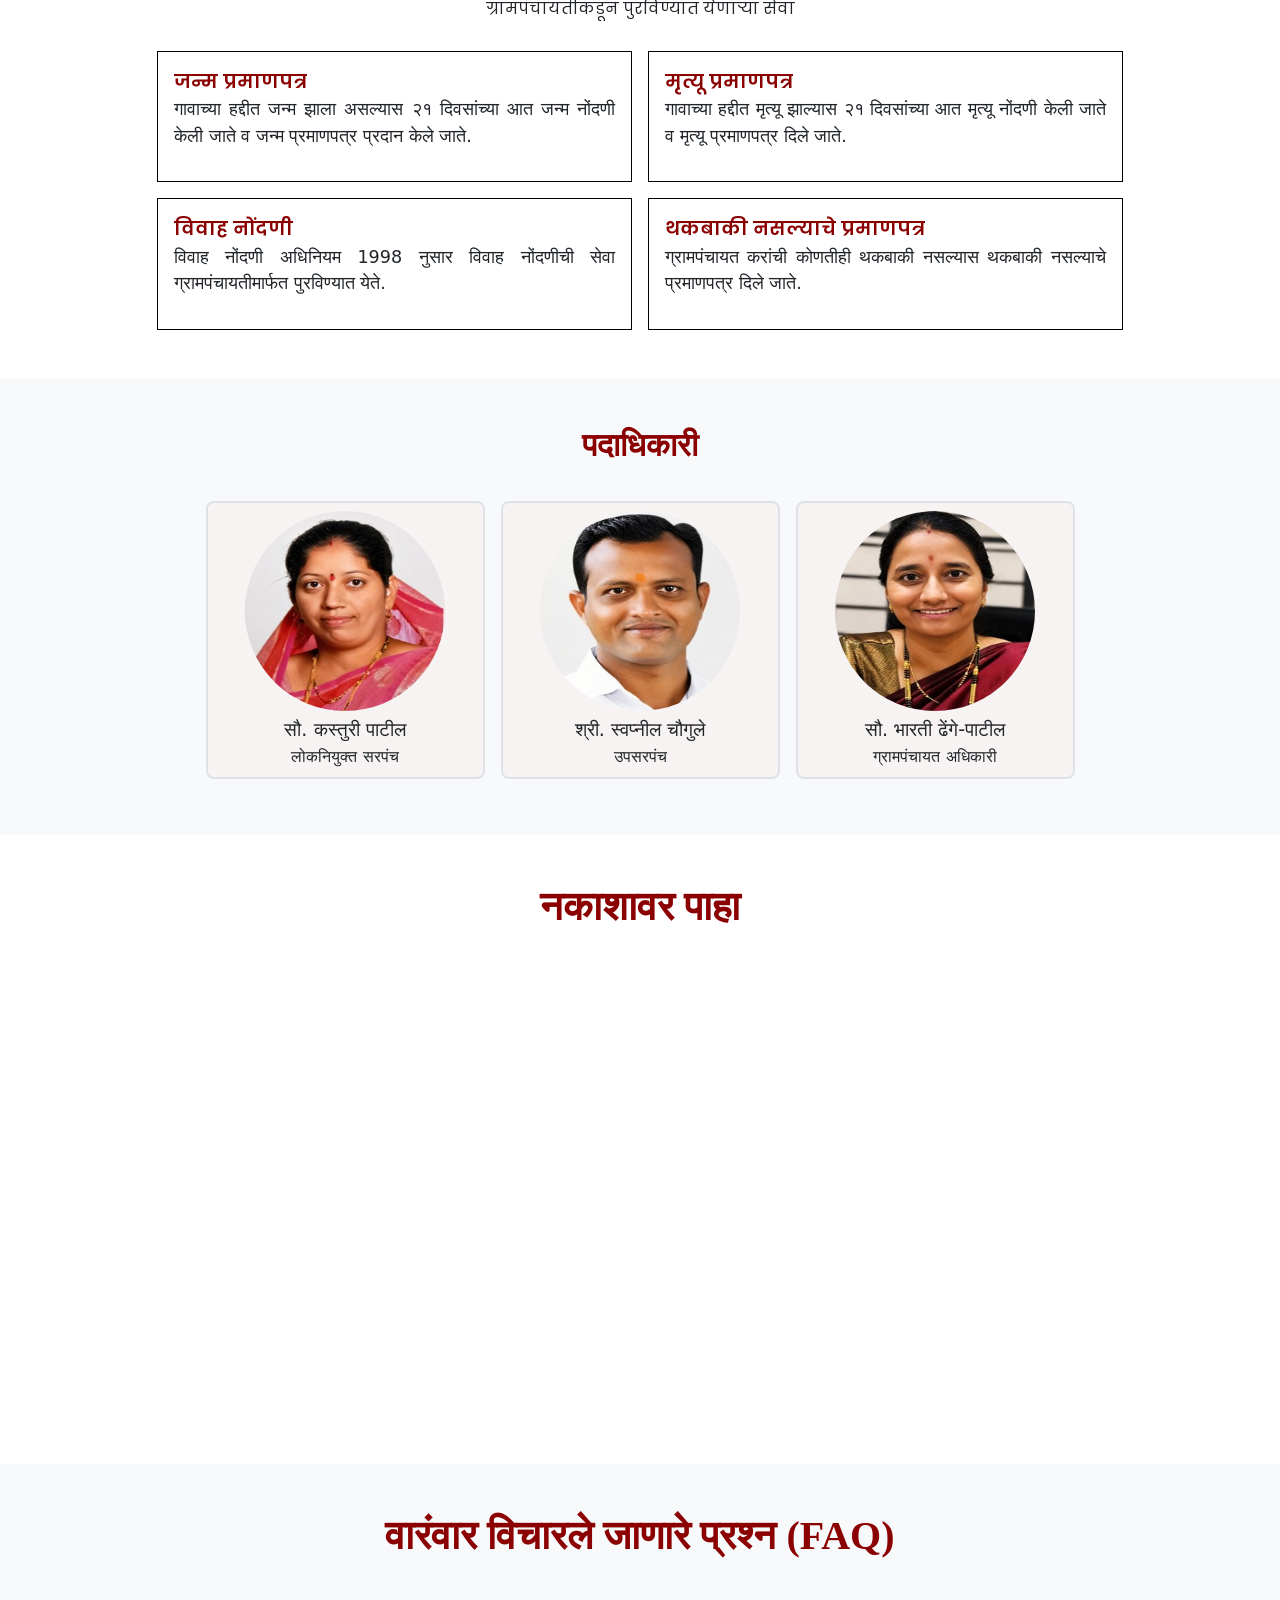
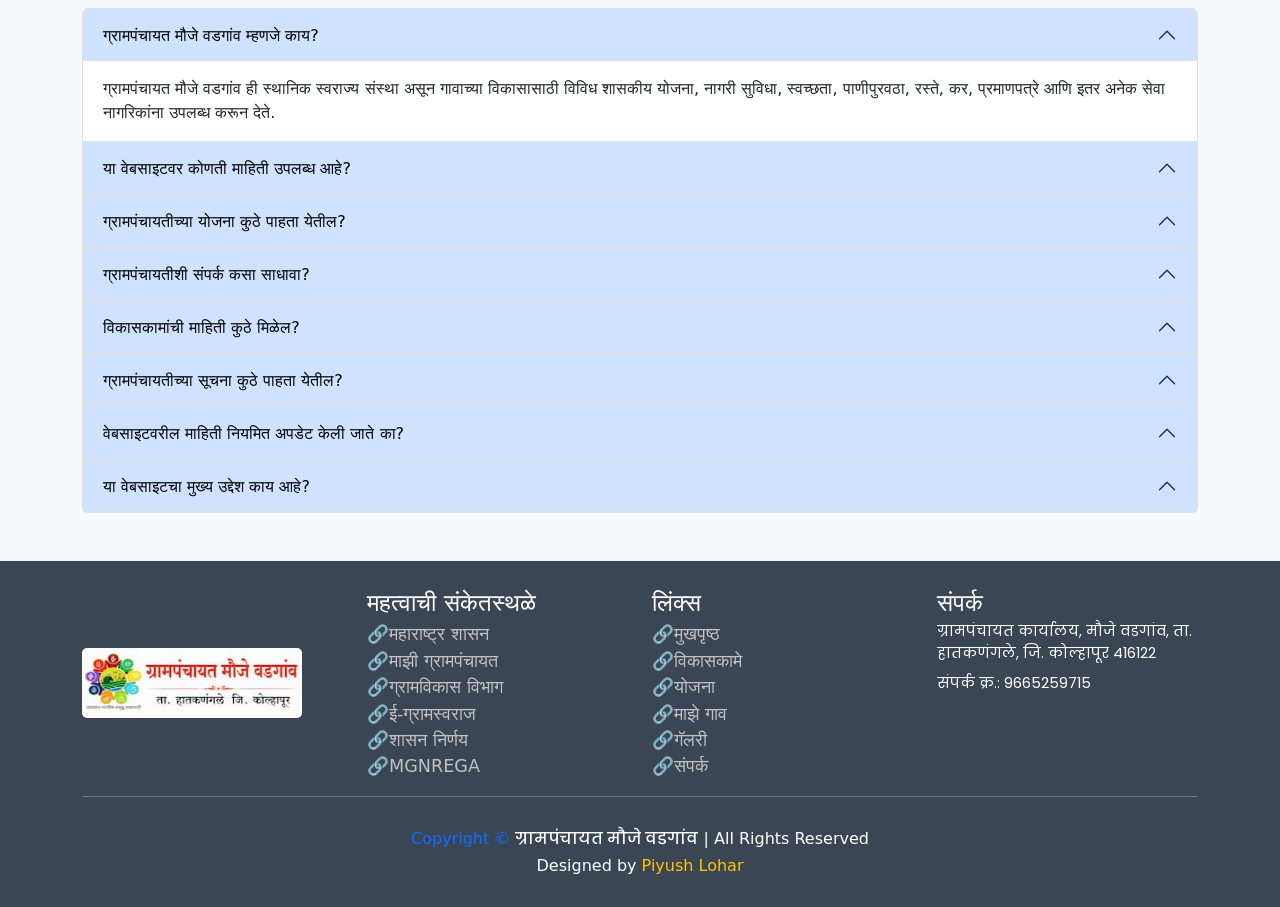
==== commit 0732fe2f: "Update index.html" ====
--- a/index.html
+++ b/index.html
@@ -201,7 +201,22 @@
       "license": "https://maujevadgaongp.vercel.app/",
       "acquireLicensePage": "https://maujevadgaongp.vercel.app/"
     }
-    </script>
+    </script>
+<script type="application/ld+json">
+{
+  "@context":"https://schema.org",
+  "@type":"WebPage",
+  "name":"ग्रामपंचायत मौजे वडगांव",
+  "url":"https://maujevadgaongp.vercel.app/",
+  "description":"ग्रामपंचायत मौजे वडगांवची अधिकृत वेबसाइट. येथे ग्रामपंचायतीची माहिती, सेवा, योजना, विकासकामे, सूचना, गॅलरी आणि संपर्क माहिती उपलब्ध आहे.",
+  "inLanguage":"mr-IN",
+  "isPartOf":{
+    "@type":"WebSite",
+    "name":"ग्रामपंचायत मौजे वडगांव",
+    "url":"https://maujevadgaongp.vercel.app/"
+  }
+}
+</script>
 <style>
         html, body {
             padding: 0;
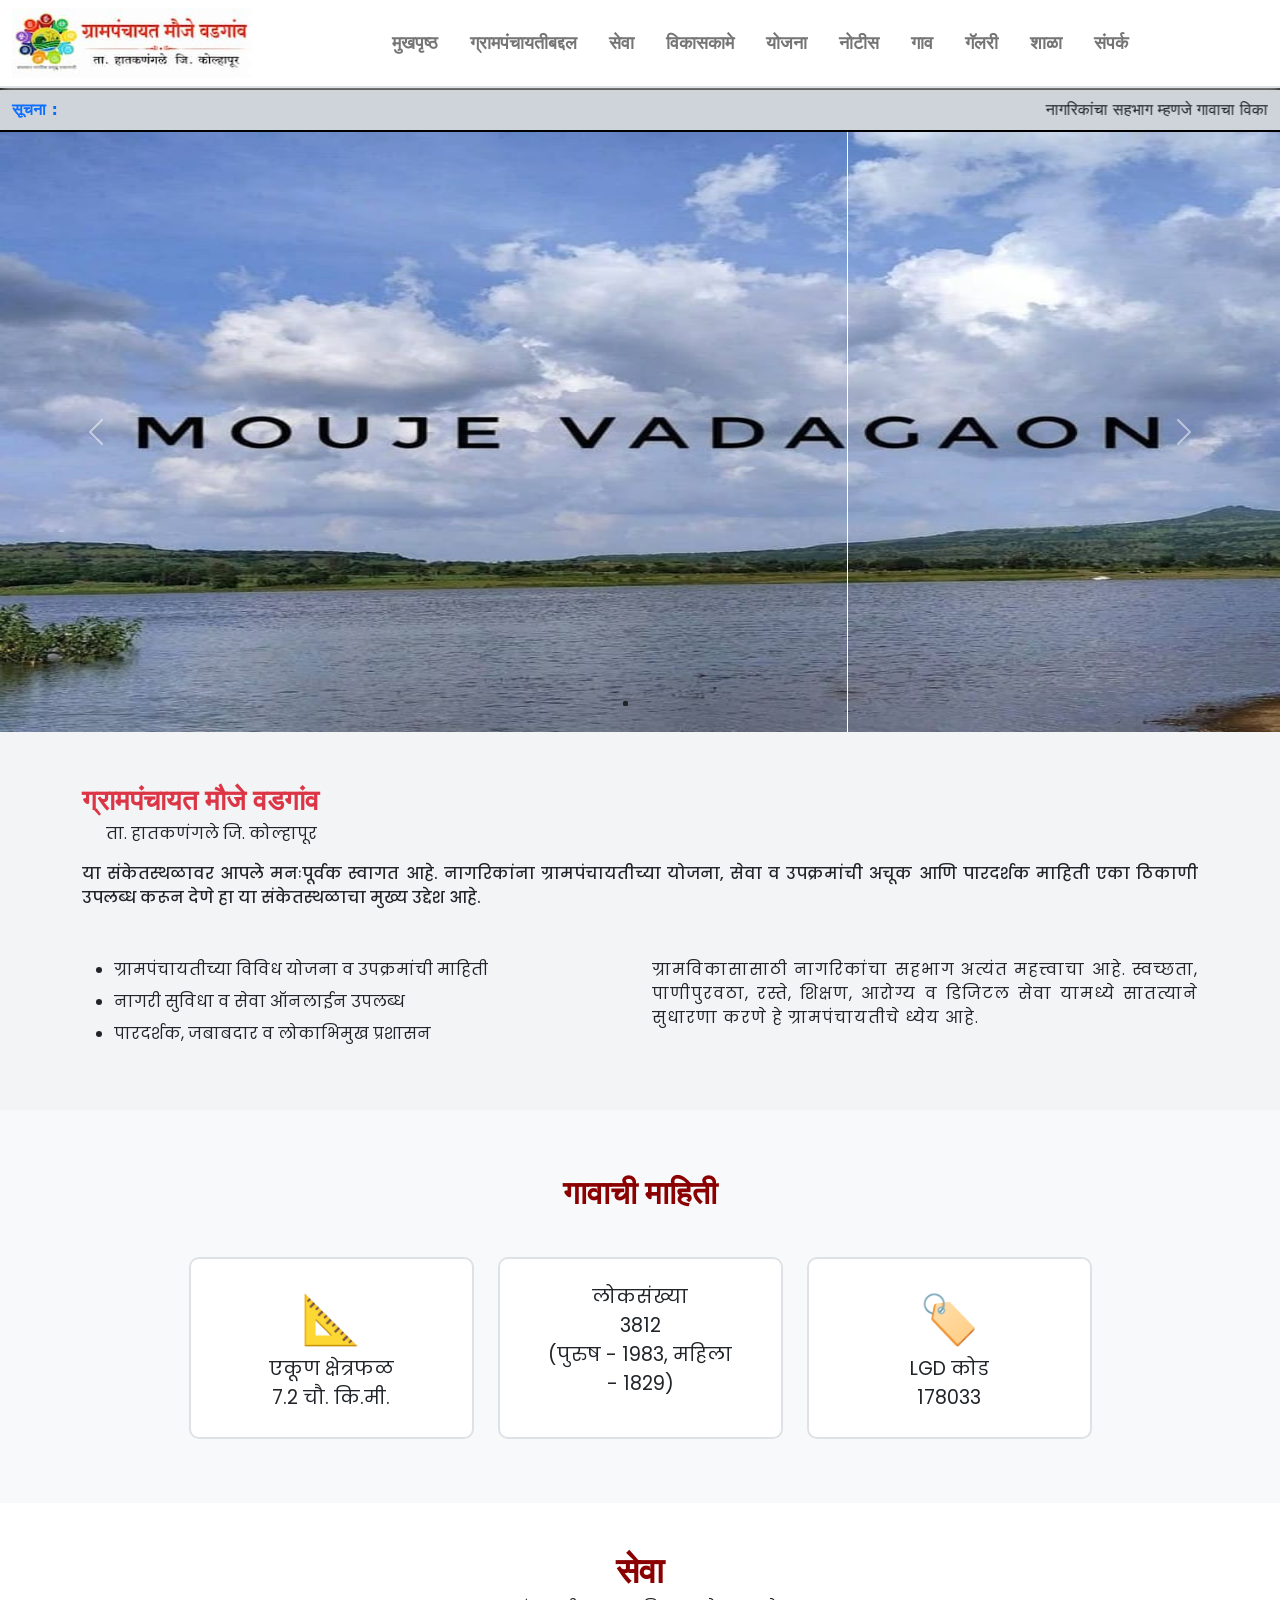
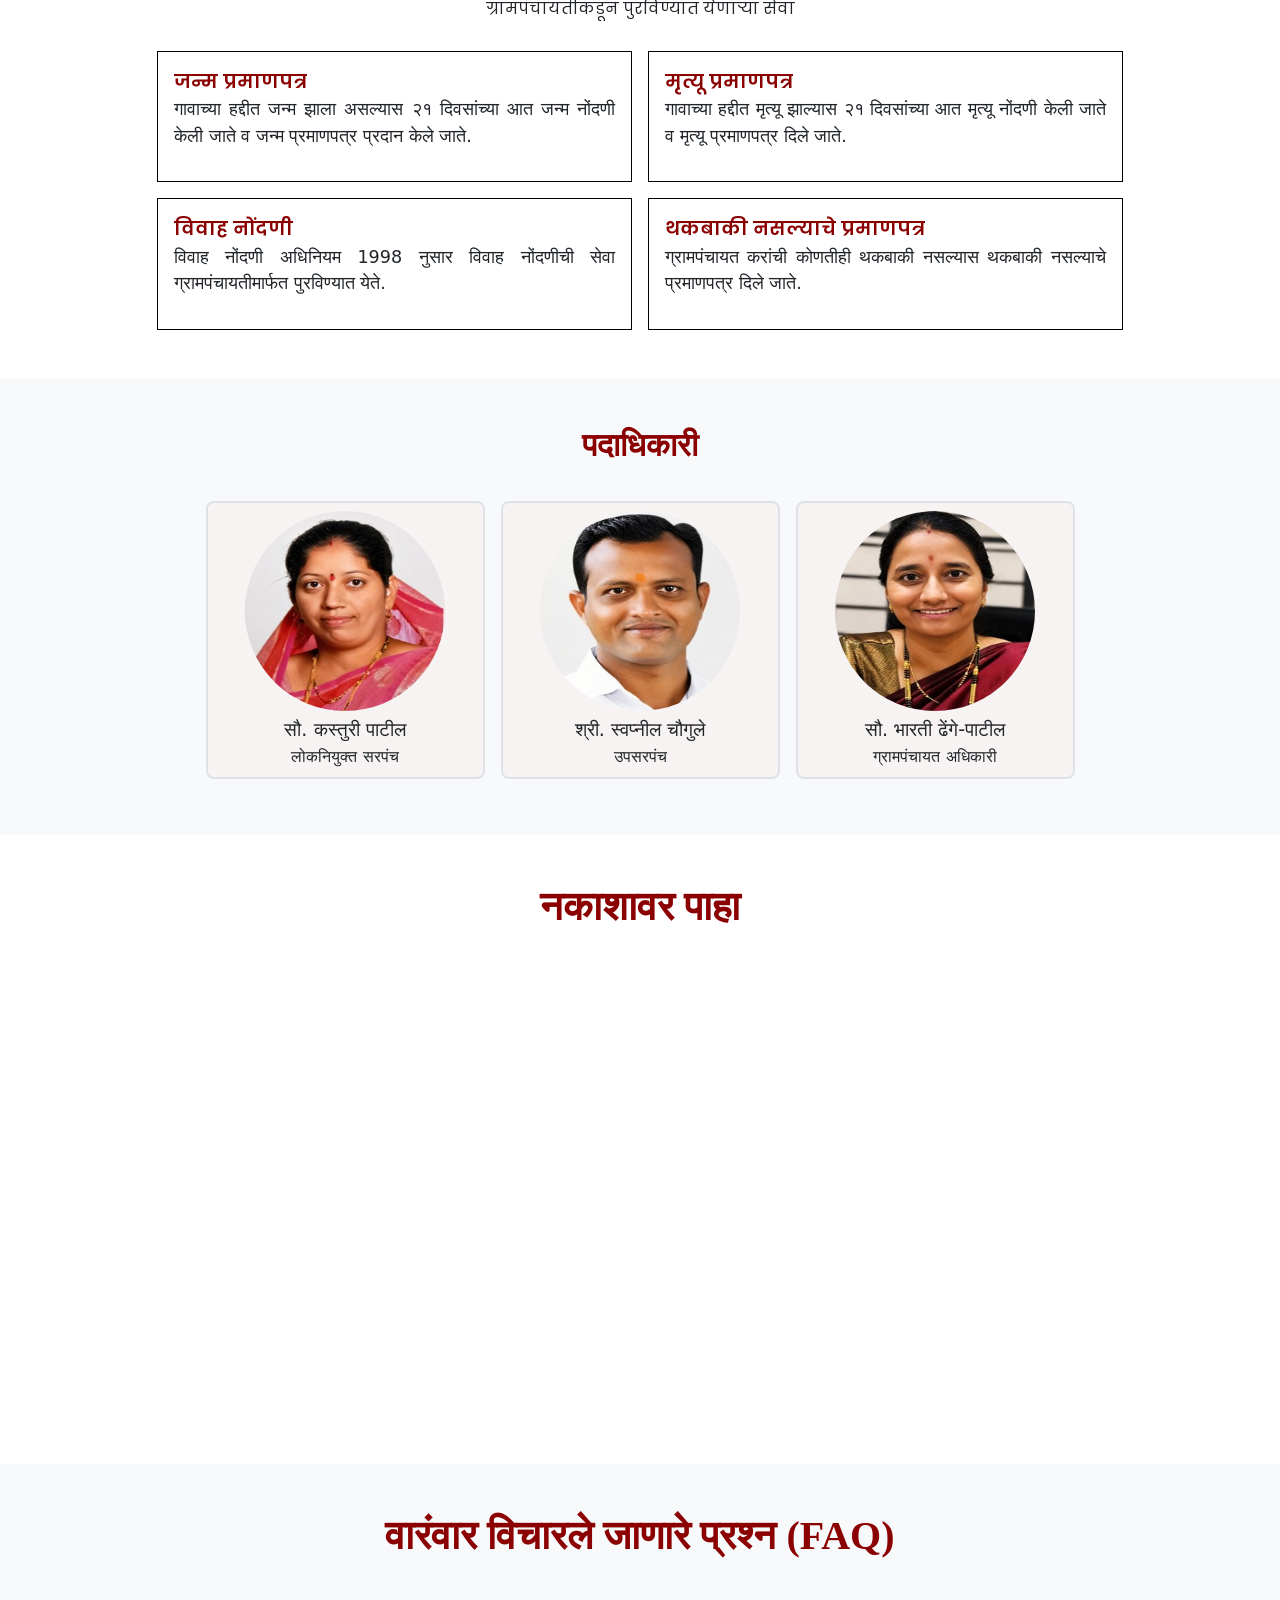
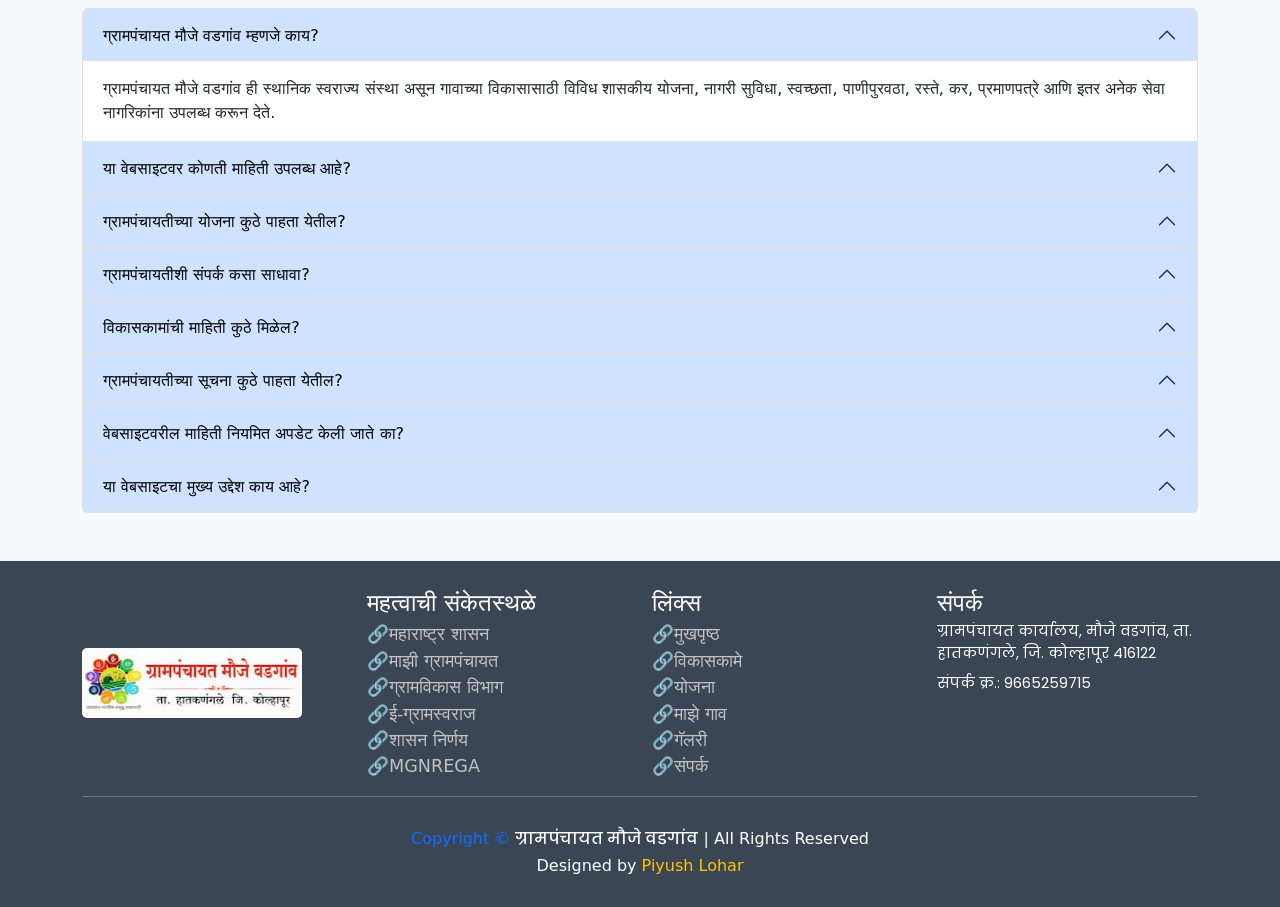
==== commit bec649bc: "Update index.html" ====
--- a/index.html
+++ b/index.html
@@ -216,6 +216,36 @@
     "url":"https://maujevadgaongp.vercel.app/"
   }
 }
+</script>
+<script type="application/ld+json">
+{
+  "@context":"https://schema.org",
+  "@type":"SiteNavigationElement",
+  "name":[
+    "मुख्यपृष्ठ",
+    "ग्रामपंचायत",
+    "ऑनलाइन सेवा",
+    "शासकीय योजना",
+    "विकासकामे",
+    "शाळा व शिक्षण",
+    "माझे गाव",
+    "गॅलरी",
+    "सूचना",
+    "संपर्क"
+  ],
+  "url":[
+    "https://maujevadgaongp.vercel.app/",
+    "https://maujevadgaongp.vercel.app/Gram-panchayat.html",
+    "https://maujevadgaongp.vercel.app/Seva.html",
+    "https://maujevadgaongp.vercel.app/Plan.html",
+    "https://maujevadgaongp.vercel.app/development.html",
+    "https://maujevadgaongp.vercel.app/School.html",
+    "https://maujevadgaongp.vercel.app/Village.html",
+    "https://maujevadgaongp.vercel.app/Gallary.html",
+    "https://maujevadgaongp.vercel.app/Notice.html",
+    "https://maujevadgaongp.vercel.app/Contact.html"
+  ]
+}
 </script>
 <style>
         html, body {
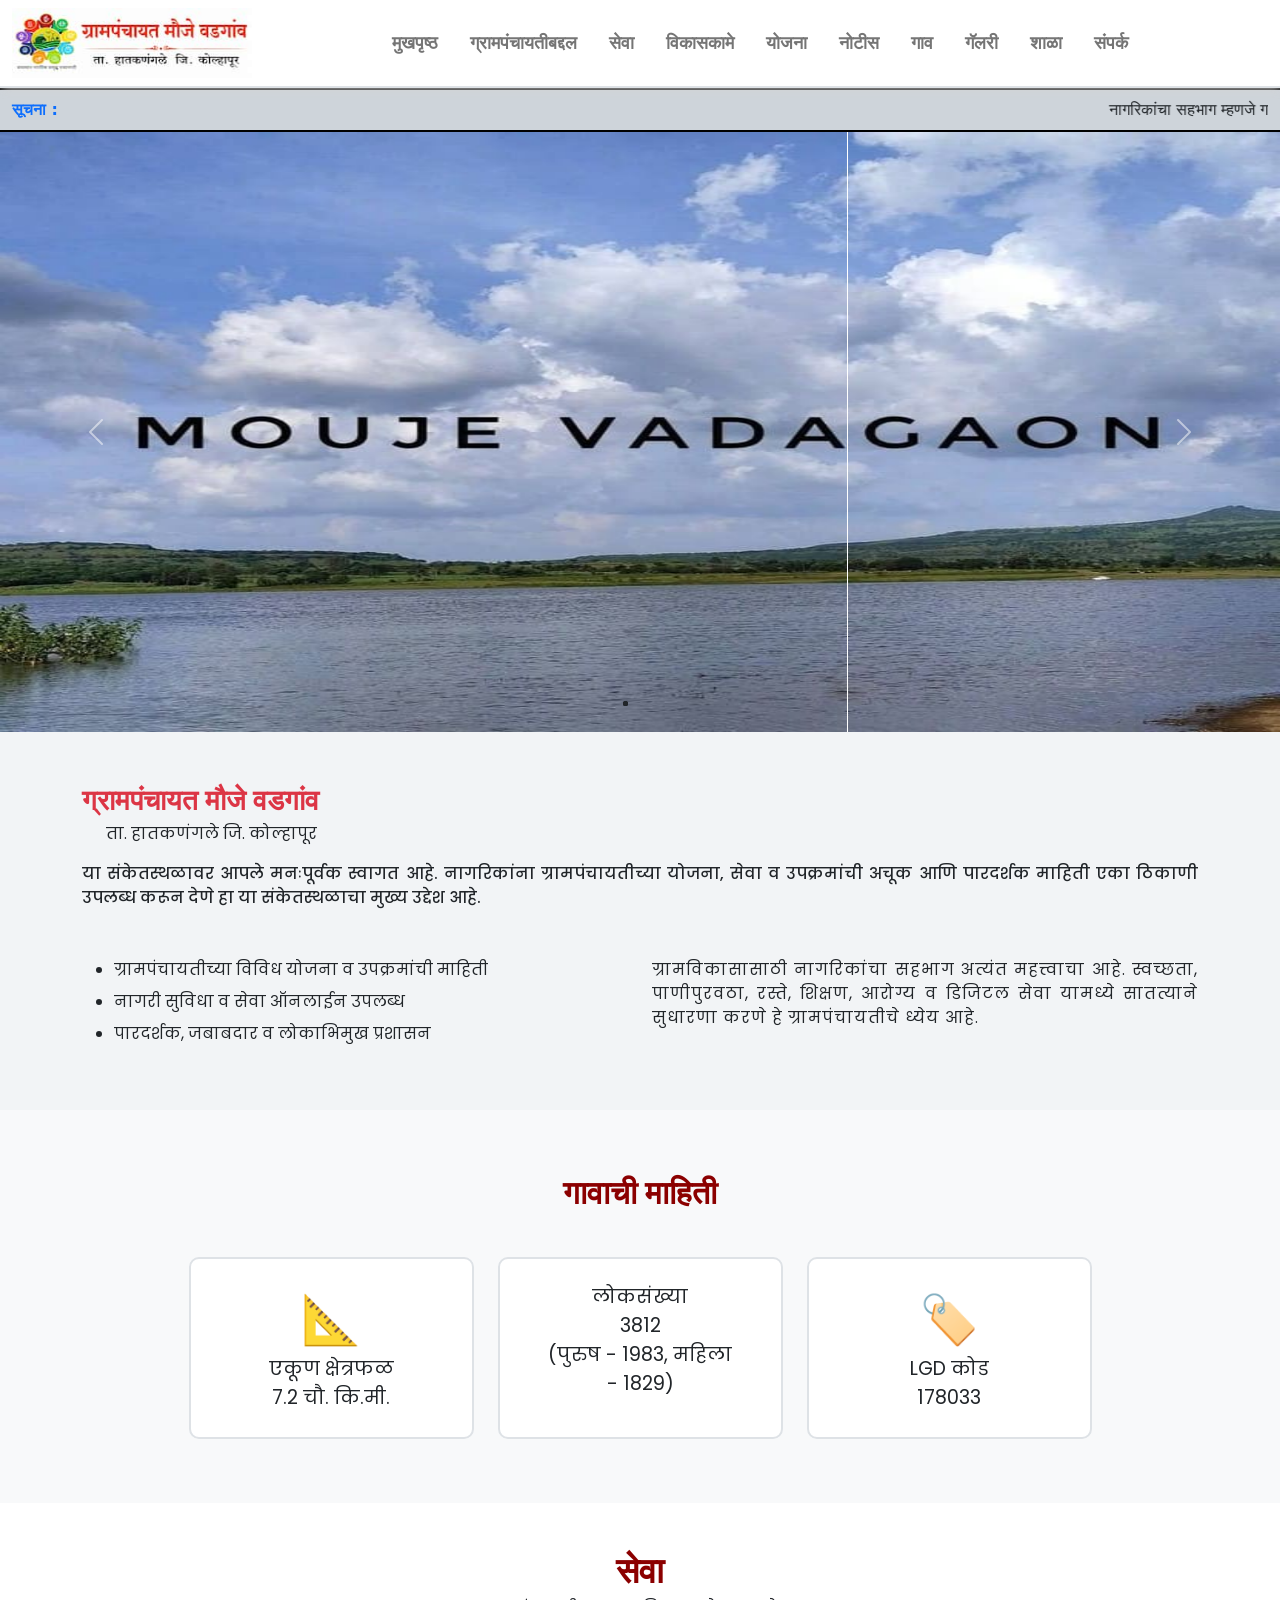
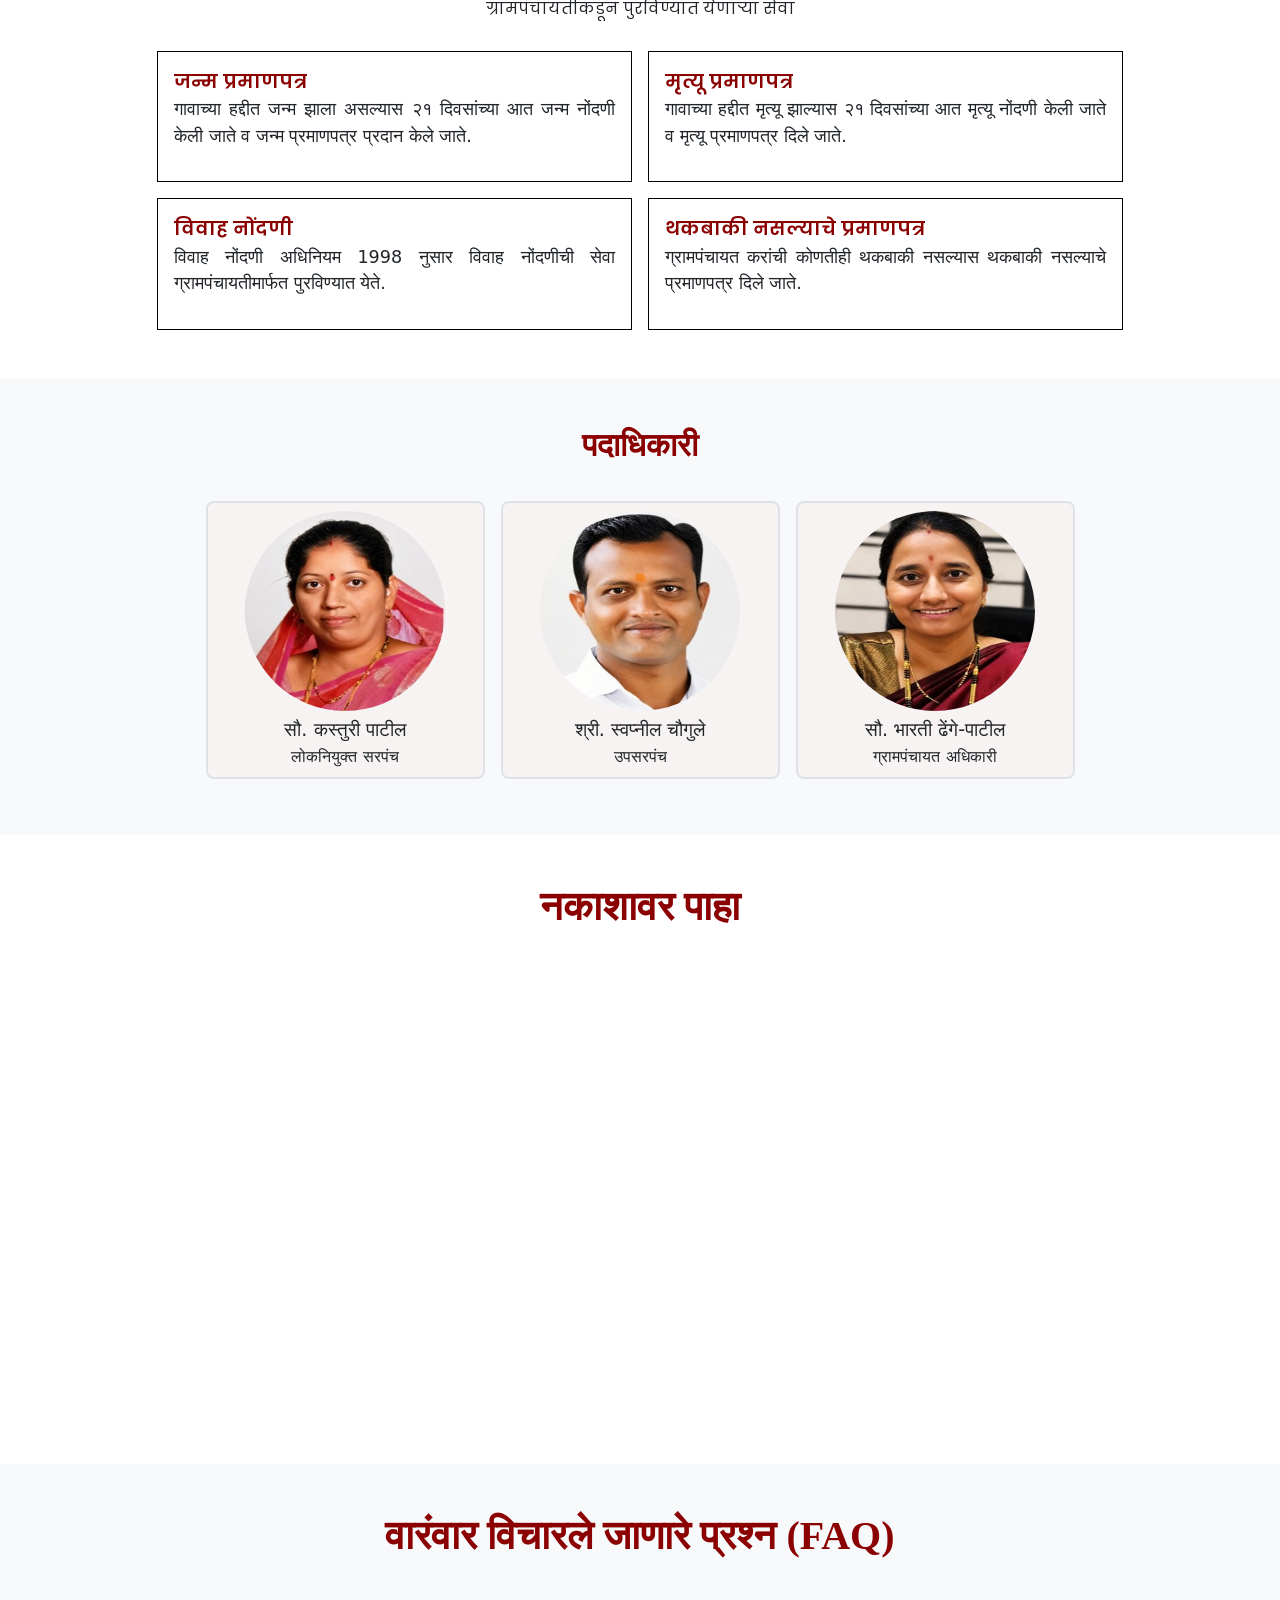
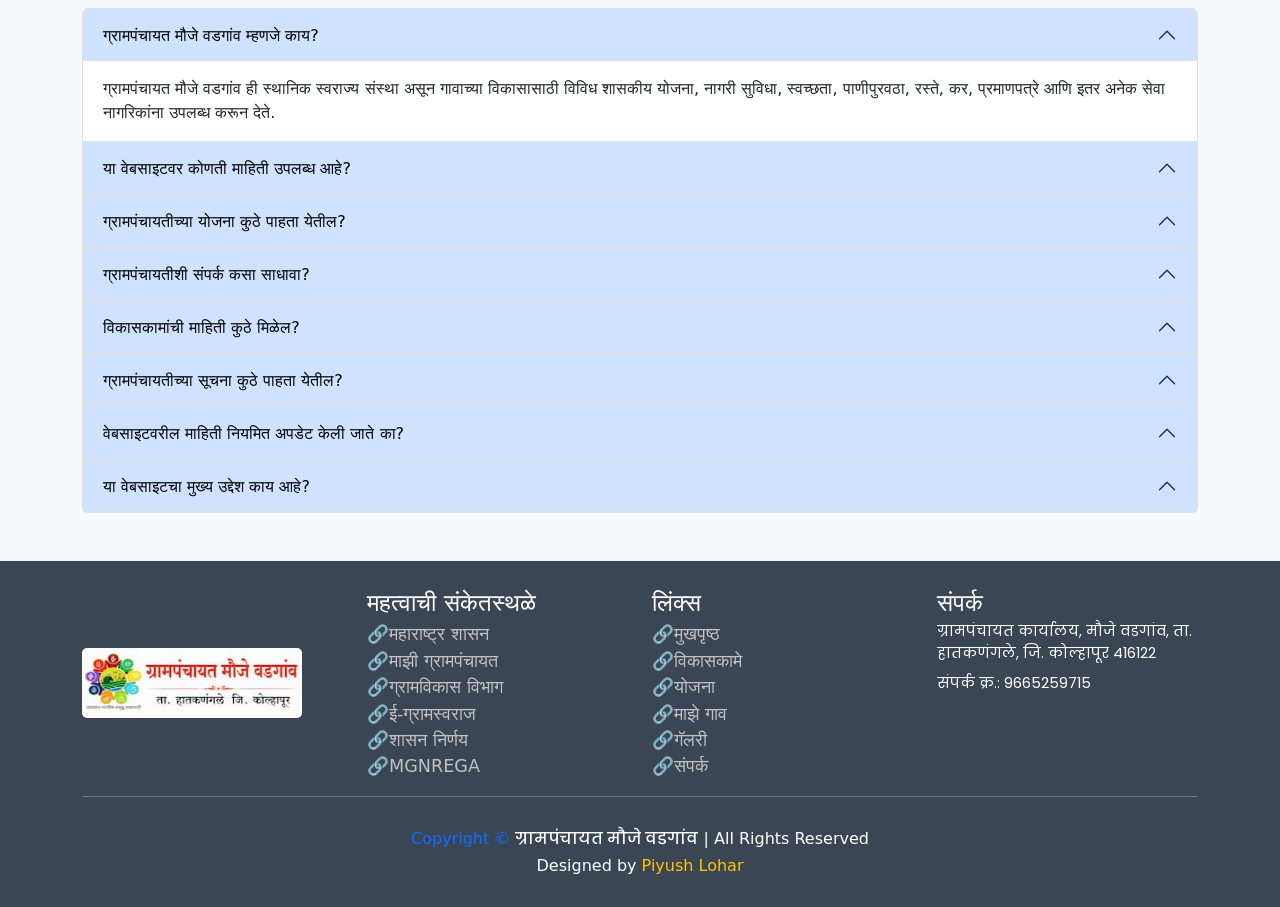
==== commit 8c3c8e93: "Update index.html" ====
--- a/index.html
+++ b/index.html
@@ -1005,7 +1005,7 @@
                     </h5>
                 </div>
                 <div>
-                    <h6 class="fs-6">Designed by <a href="https://piyushlohar2008-byte.github.io./Micro-projects/" target="_blank" class="text-decoration-none"><span class="text-warning">Piyush Lohar</span></a> <a href="https://github.com/piyushlohar2008-byte" target="_blank"><i class="text-white fa-brands fa-github"></i></a> </h6>
+                    <h6 class="fs-6">Designed by <a href="https://piyushlohar2008-byte.github.io./Micro-projects/" target="_blank" class="text-decoration-none"><span class="text-warning">Piyush Lohar</span></a> <a href="https://piyushlohar.onrender.com/" target="_blank"><i class="text-white fa-brands fa-github"></i></a> </h6>
                 </div>
             </div>
         </div>
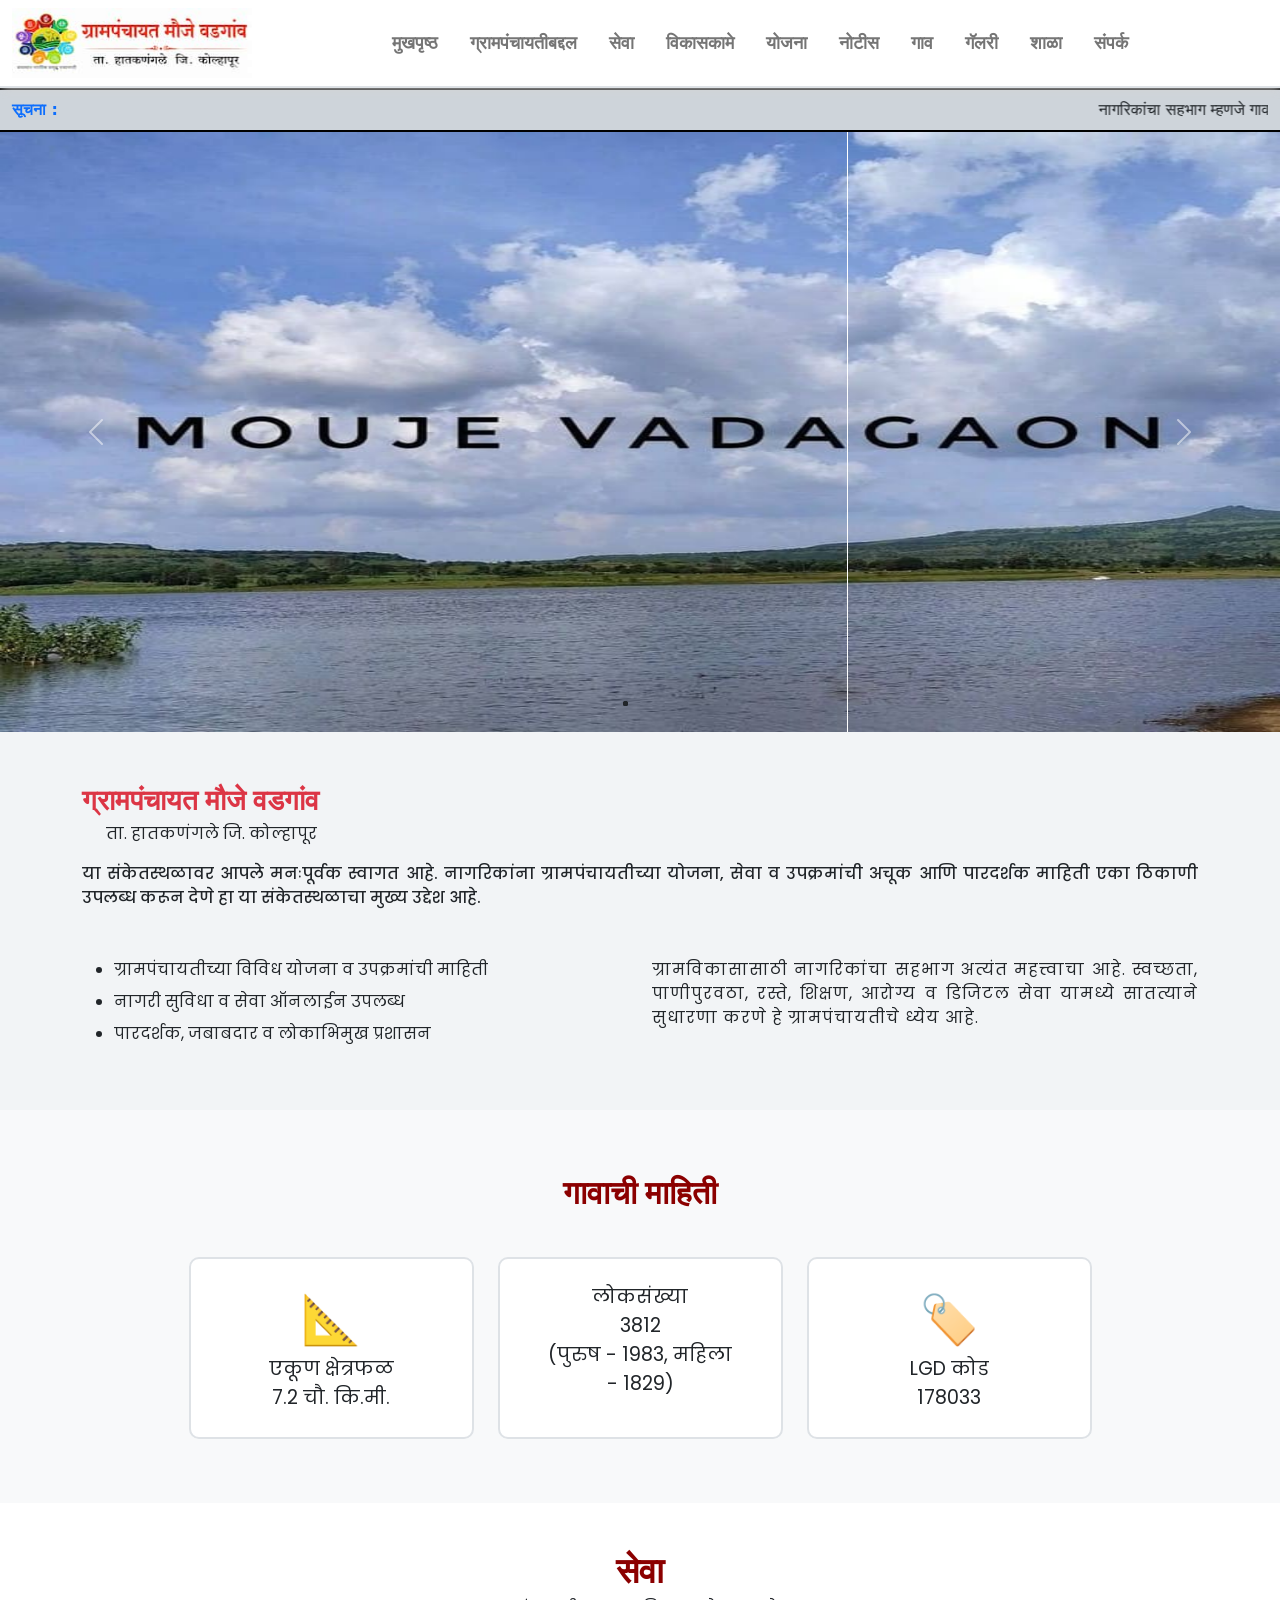
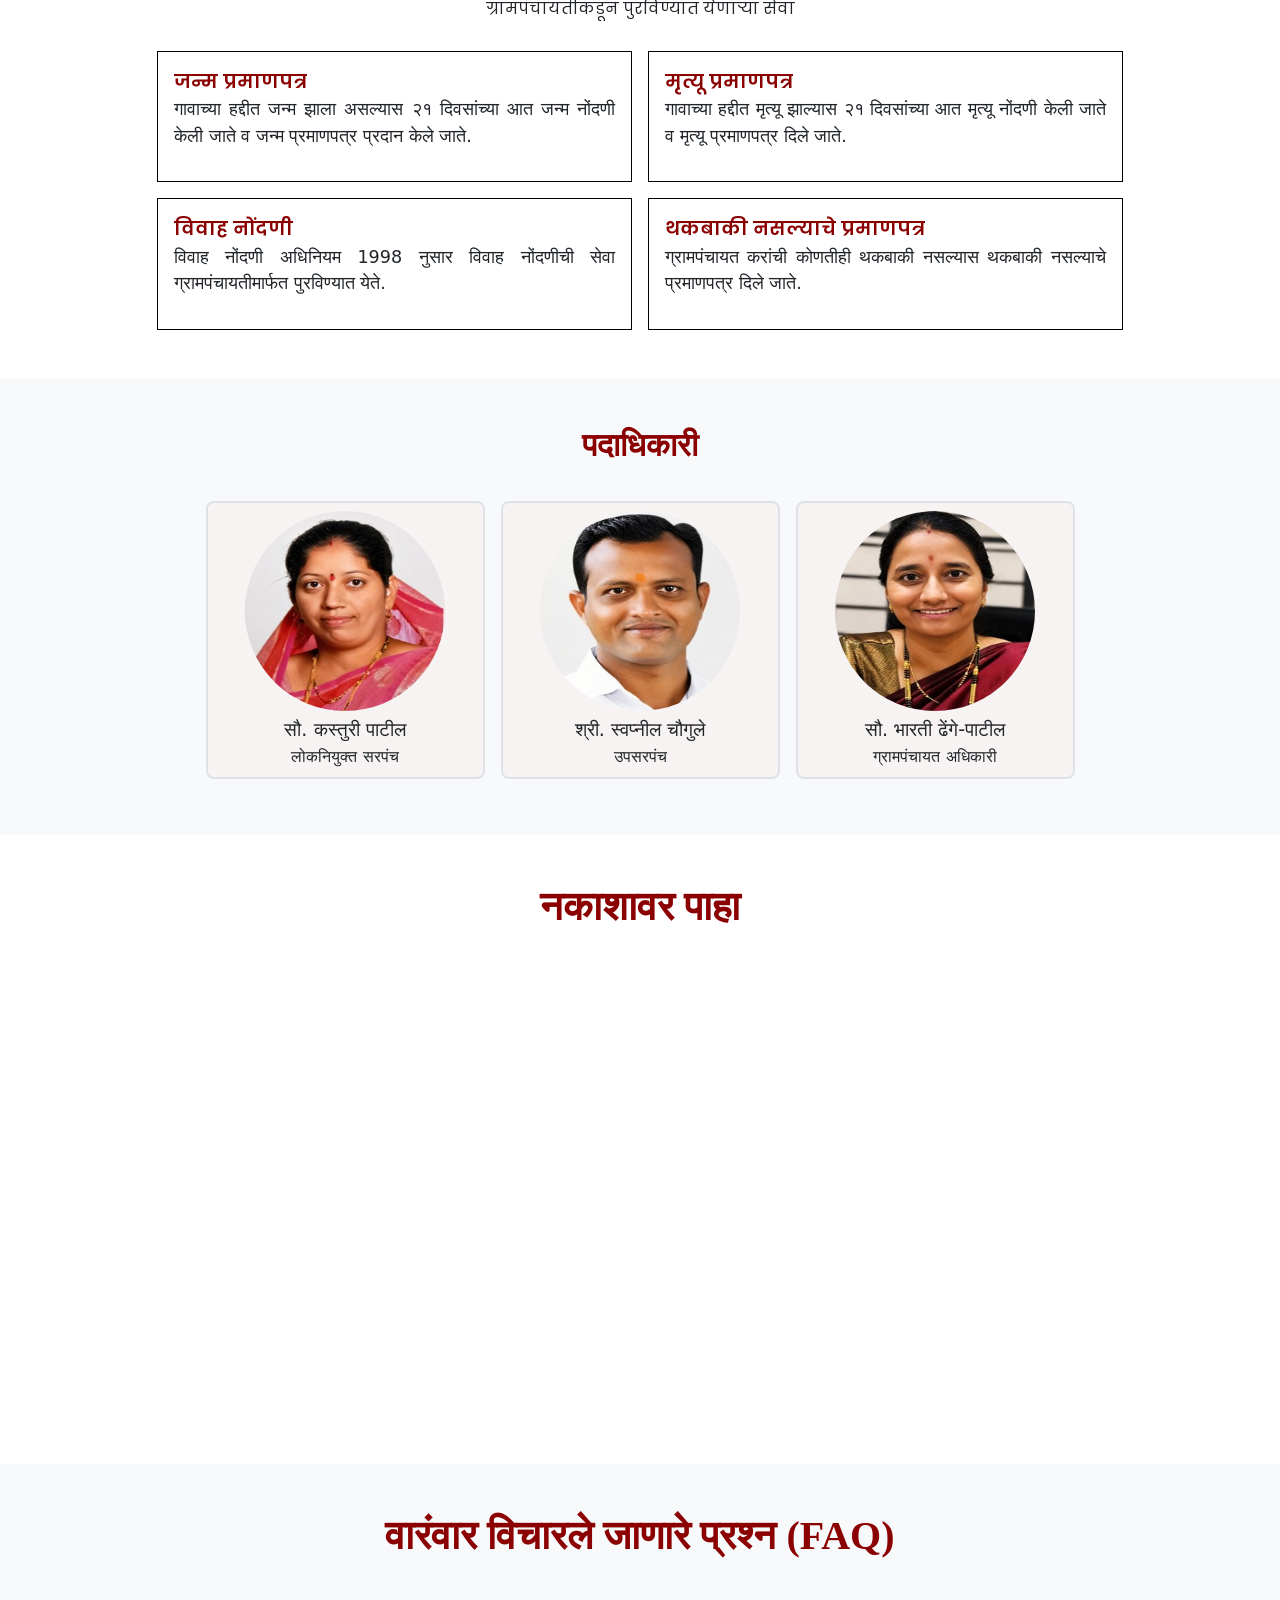
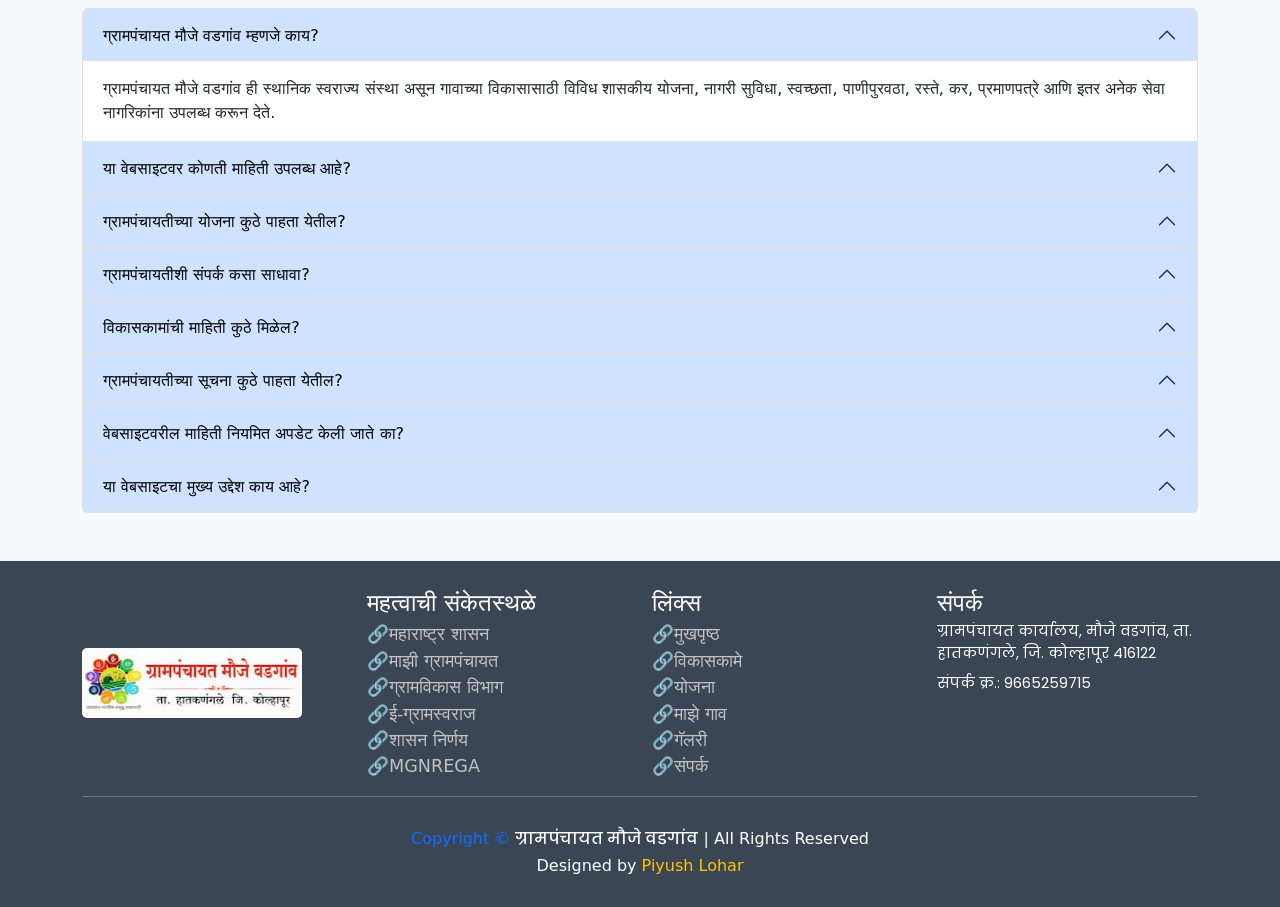
==== commit 017df797: "Update index.html" ====
--- a/index.html
+++ b/index.html
@@ -1005,7 +1005,7 @@
                     </h5>
                 </div>
                 <div>
-                    <h6 class="fs-6">Designed by <a href="https://piyushlohar2008-byte.github.io./Micro-projects/" target="_blank" class="text-decoration-none"><span class="text-warning">Piyush Lohar</span></a> <a href="https://piyushlohar.onrender.com/" target="_blank"><i class="text-white fa-brands fa-github"></i></a> </h6>
+                    <h6 class="fs-6">Designed by <a href="https://piyushlohar.onrender.com/" target="_blank" class="text-decoration-none"><span class="text-warning">Piyush Lohar</span></a> <a href="https://piyushlohar.onrender.com/" target="_blank"><i class="text-white fa-brands fa-github"></i></a> </h6>
                 </div>
             </div>
         </div>
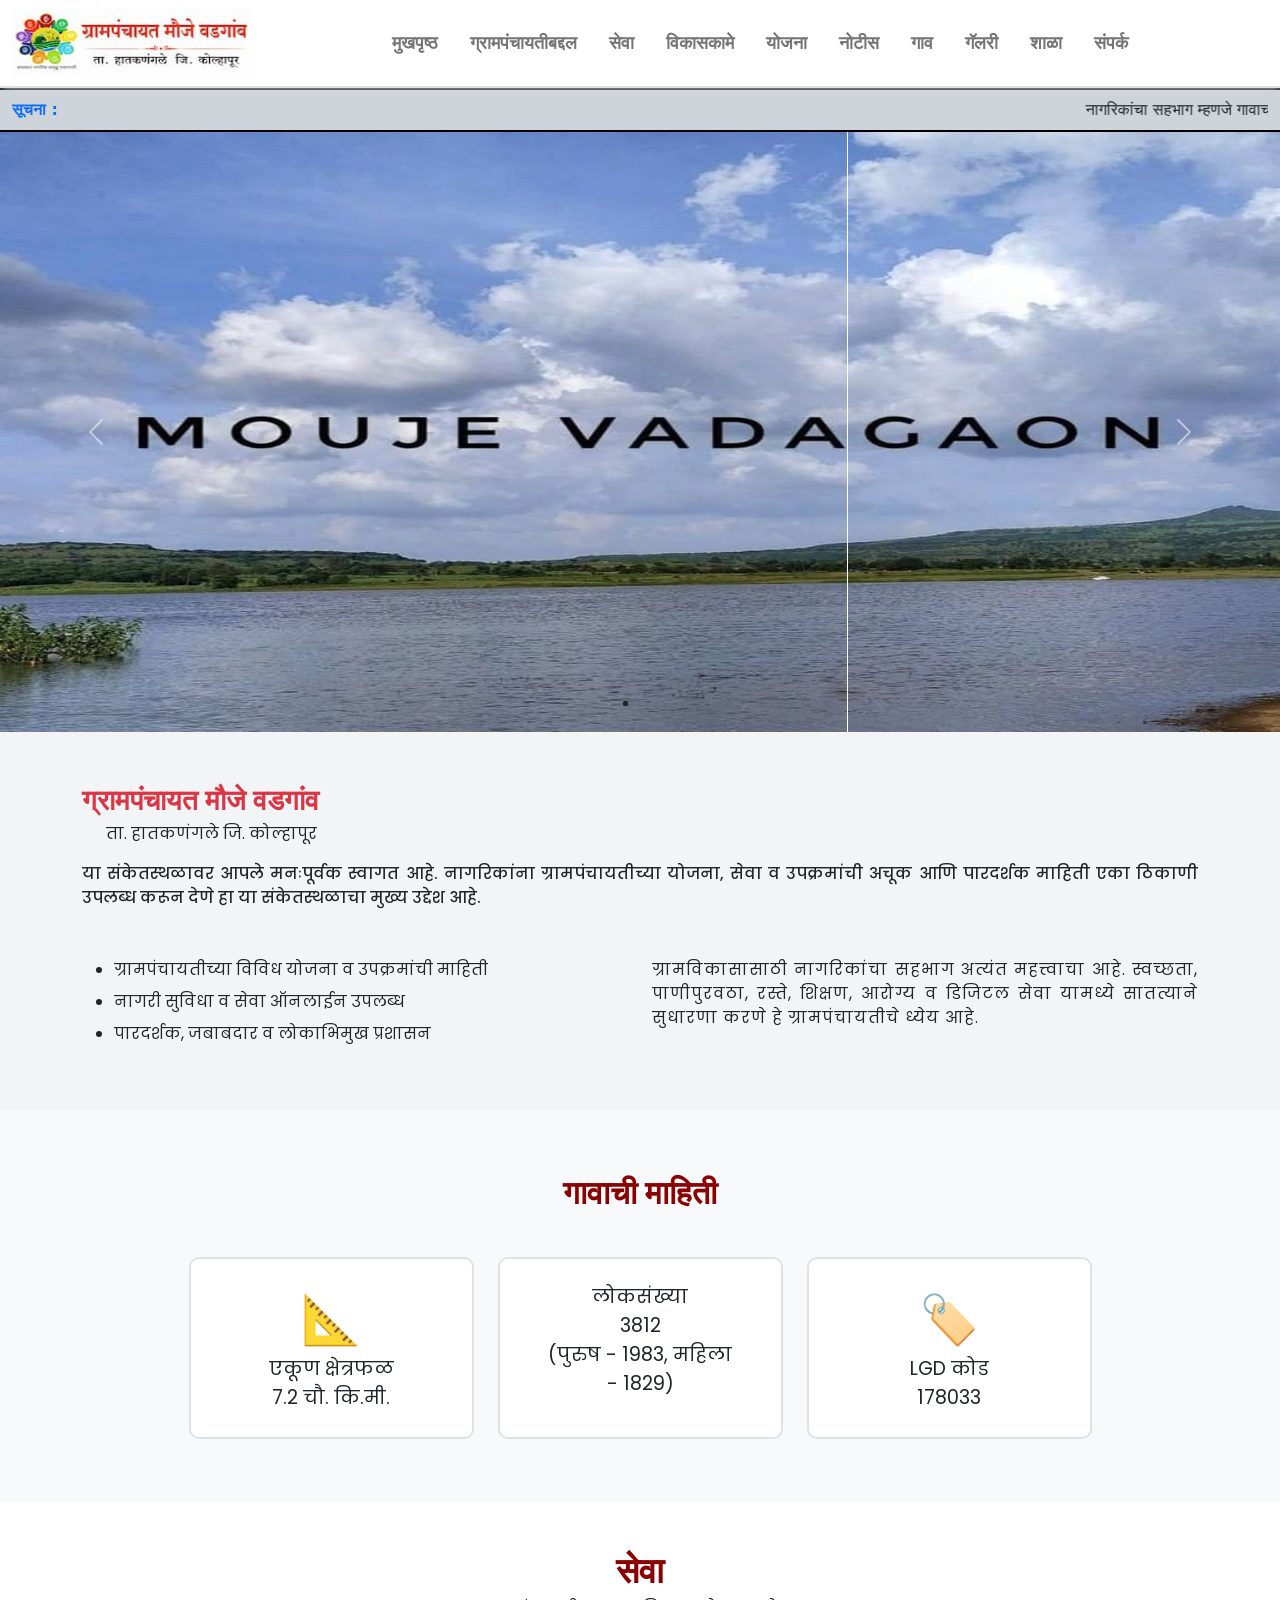
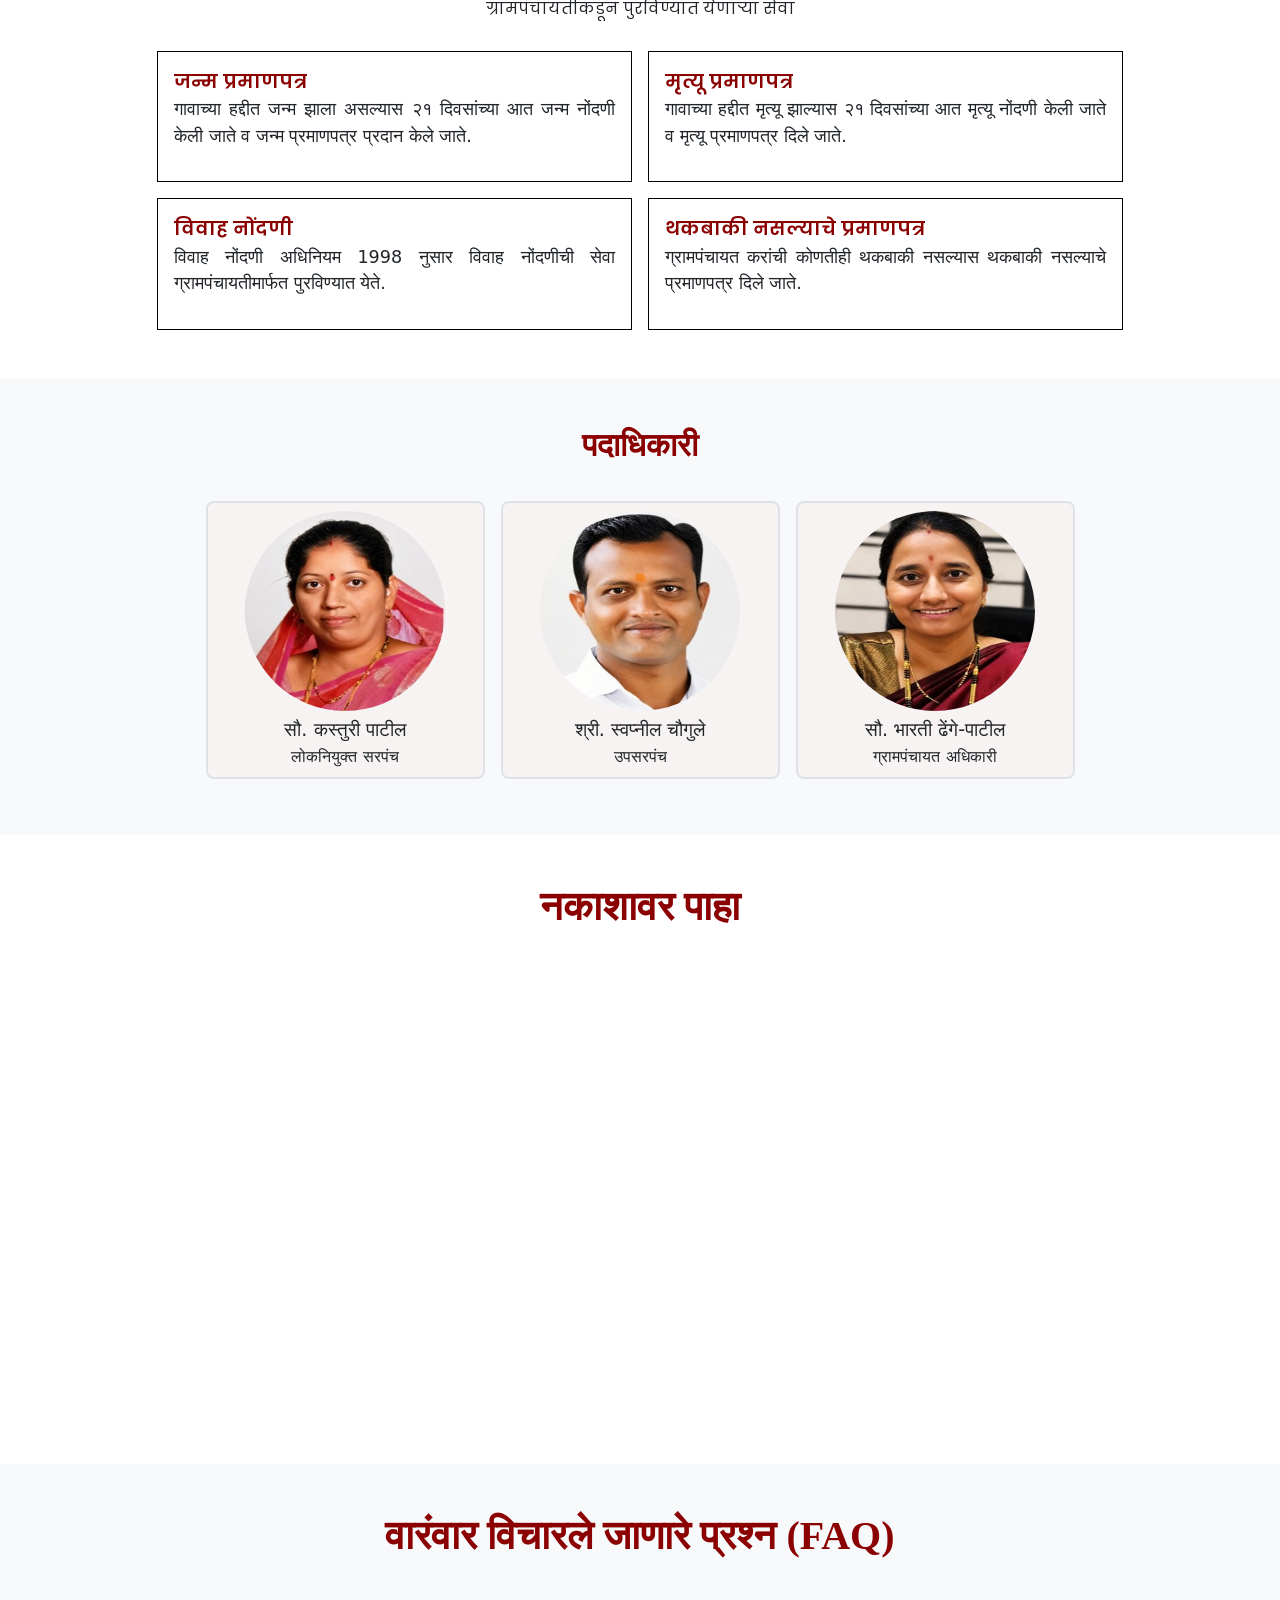
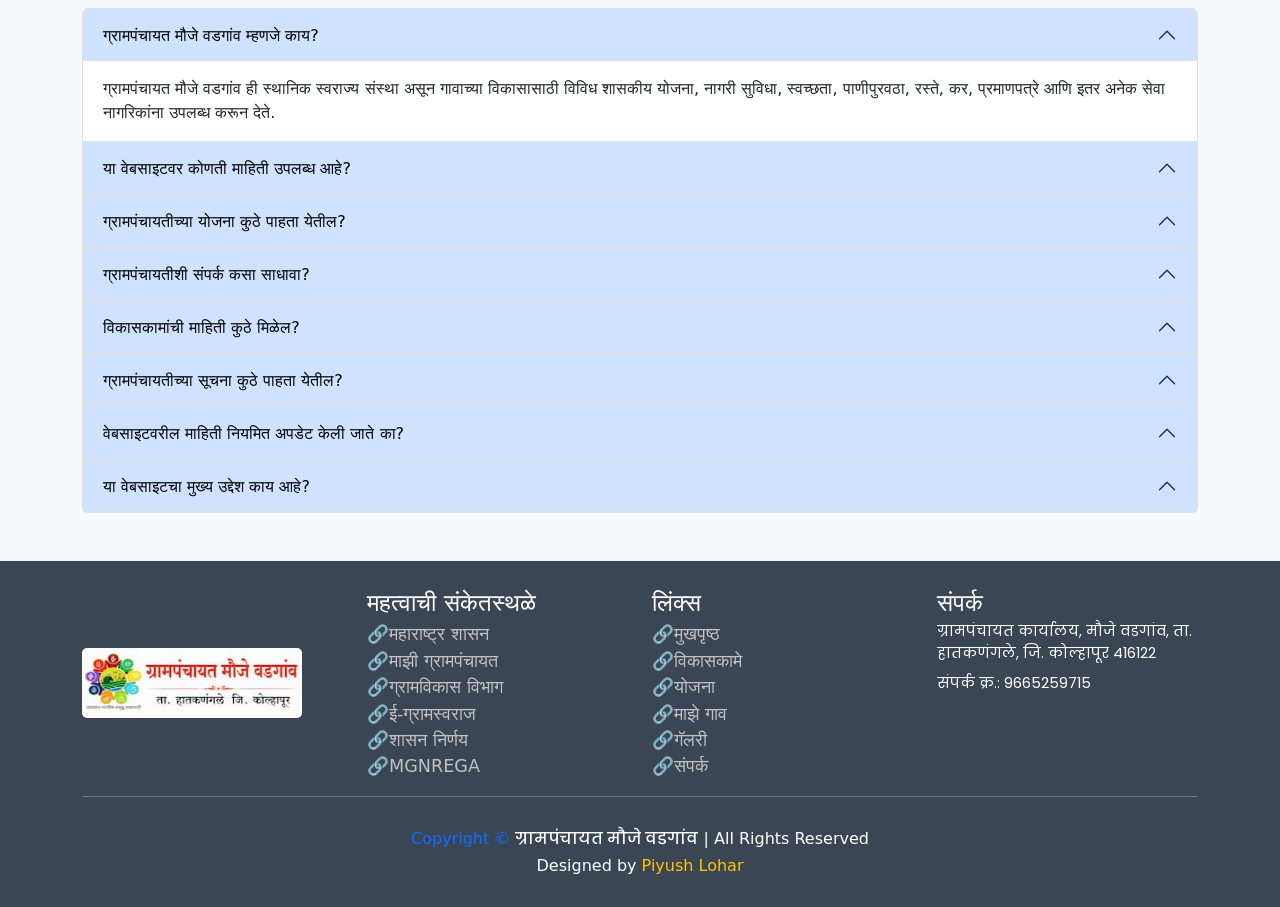
==== commit d40e6d45: "Update index.html" ====
--- a/index.html
+++ b/index.html
@@ -3,7 +3,7 @@
 <head>
     <meta charset="UTF-8">
     <meta name="viewport" content="width=device-width, initial-scale=1.0">
-<meta name="google-site-verification" content="gDvku1LgW-9y7Qq53OehgdIAMcvMvotM_3A8Xv-uifU" />
+<meta name="google-site-verification" content="gDvku1LgW-9y7Qq53OehgdIAMcvMvotM_3A8Xv-uifU" />
 <meta name="description" content="ग्रामपंचायत मौजे वडगांवची अधिकृत वेबसाइट. येथे ग्रामपंचायतीची माहिती, नागरिक सेवा, शासकीय योजना, विकासकामे, सूचना, गावाची माहिती, शाळा, गॅलरी आणि संपर्काची संपूर्ण माहिती उपलब्ध आहे.">
 <meta name="robots" content="index, follow">
  <!-- Author -->
@@ -201,51 +201,51 @@
       "license": "https://maujevadgaongp.vercel.app/",
       "acquireLicensePage": "https://maujevadgaongp.vercel.app/"
     }
-    </script>
-<script type="application/ld+json">
-{
-  "@context":"https://schema.org",
-  "@type":"WebPage",
-  "name":"ग्रामपंचायत मौजे वडगांव",
-  "url":"https://maujevadgaongp.vercel.app/",
-  "description":"ग्रामपंचायत मौजे वडगांवची अधिकृत वेबसाइट. येथे ग्रामपंचायतीची माहिती, सेवा, योजना, विकासकामे, सूचना, गॅलरी आणि संपर्क माहिती उपलब्ध आहे.",
-  "inLanguage":"mr-IN",
-  "isPartOf":{
-    "@type":"WebSite",
-    "name":"ग्रामपंचायत मौजे वडगांव",
-    "url":"https://maujevadgaongp.vercel.app/"
-  }
-}
-</script>
-<script type="application/ld+json">
-{
-  "@context":"https://schema.org",
-  "@type":"SiteNavigationElement",
-  "name":[
-    "मुख्यपृष्ठ",
-    "ग्रामपंचायत",
-    "ऑनलाइन सेवा",
-    "शासकीय योजना",
-    "विकासकामे",
-    "शाळा व शिक्षण",
-    "माझे गाव",
-    "गॅलरी",
-    "सूचना",
-    "संपर्क"
-  ],
-  "url":[
-    "https://maujevadgaongp.vercel.app/",
-    "https://maujevadgaongp.vercel.app/Gram-panchayat.html",
-    "https://maujevadgaongp.vercel.app/Seva.html",
-    "https://maujevadgaongp.vercel.app/Plan.html",
-    "https://maujevadgaongp.vercel.app/development.html",
-    "https://maujevadgaongp.vercel.app/School.html",
-    "https://maujevadgaongp.vercel.app/Village.html",
-    "https://maujevadgaongp.vercel.app/Gallary.html",
-    "https://maujevadgaongp.vercel.app/Notice.html",
-    "https://maujevadgaongp.vercel.app/Contact.html"
-  ]
-}
+    </script>
+<script type="application/ld+json">
+{
+  "@context":"https://schema.org",
+  "@type":"WebPage",
+  "name":"ग्रामपंचायत मौजे वडगांव",
+  "url":"https://maujevadgaongp.vercel.app/",
+  "description":"ग्रामपंचायत मौजे वडगांवची अधिकृत वेबसाइट. येथे ग्रामपंचायतीची माहिती, सेवा, योजना, विकासकामे, सूचना, गॅलरी आणि संपर्क माहिती उपलब्ध आहे.",
+  "inLanguage":"mr-IN",
+  "isPartOf":{
+    "@type":"WebSite",
+    "name":"ग्रामपंचायत मौजे वडगांव",
+    "url":"https://maujevadgaongp.vercel.app/"
+  }
+}
+</script>
+<script type="application/ld+json">
+{
+  "@context":"https://schema.org",
+  "@type":"SiteNavigationElement",
+  "name":[
+    "मुख्यपृष्ठ",
+    "ग्रामपंचायत",
+    "ऑनलाइन सेवा",
+    "शासकीय योजना",
+    "विकासकामे",
+    "शाळा व शिक्षण",
+    "माझे गाव",
+    "गॅलरी",
+    "सूचना",
+    "संपर्क"
+  ],
+  "url":[
+    "https://maujevadgaongp.vercel.app/",
+    "https://maujevadgaongp.vercel.app/Gram-panchayat.html",
+    "https://maujevadgaongp.vercel.app/Seva.html",
+    "https://maujevadgaongp.vercel.app/Plan.html",
+    "https://maujevadgaongp.vercel.app/development.html",
+    "https://maujevadgaongp.vercel.app/School.html",
+    "https://maujevadgaongp.vercel.app/Village.html",
+    "https://maujevadgaongp.vercel.app/Gallary.html",
+    "https://maujevadgaongp.vercel.app/Notice.html",
+    "https://maujevadgaongp.vercel.app/Contact.html"
+  ]
+}
 </script>
 <style>
         html, body {
@@ -506,20 +506,20 @@
                 width: 300px;
                 height: 300px;
             }
-        }
-
-        .accordion-button:focus {
-    box-shadow: none !important;
-    border-color: transparent !important;
-}
-
-.accordion-button:not(.collapsed) {
-    background-color: #cfe2ff !important;
-    color: #000 !important;
-}
-
-.accordion-button:hover {
-    background-color: #cfe2ff !important;
+        }
+
+        .accordion-button:focus {
+    box-shadow: none !important;
+    border-color: transparent !important;
+}
+
+.accordion-button:not(.collapsed) {
+    background-color: #cfe2ff !important;
+    color: #000 !important;
+}
+
+.accordion-button:hover {
+    background-color: #cfe2ff !important;
 }
 
         /* footer */
@@ -986,7 +986,7 @@
                     <div class="fs-4">लिंक्स</div>
                     <div><a href="index.html">🔗मुखपृष्ठ</a></div>
                     <div><a href="development.html">🔗विकासकामे</a></div>
-                    <div><a href="#">🔗योजना</a></div>
+                    <div><a href="Plan.html">🔗योजना</a></div>
                     <div><a href="Village.html">🔗माझे गाव</a></div>
                     <div><a href="Gallary.html">🔗गॅलरी</a></div>
                     <div class="mb-4 mb-sm-0"><a href="Contact.html">🔗संपर्क</a></div>
@@ -1013,4 +1013,4 @@
 
     <script defer src="js/bootstrap.bundle.min.js"></script>
 </body>
-</html>
+</html>
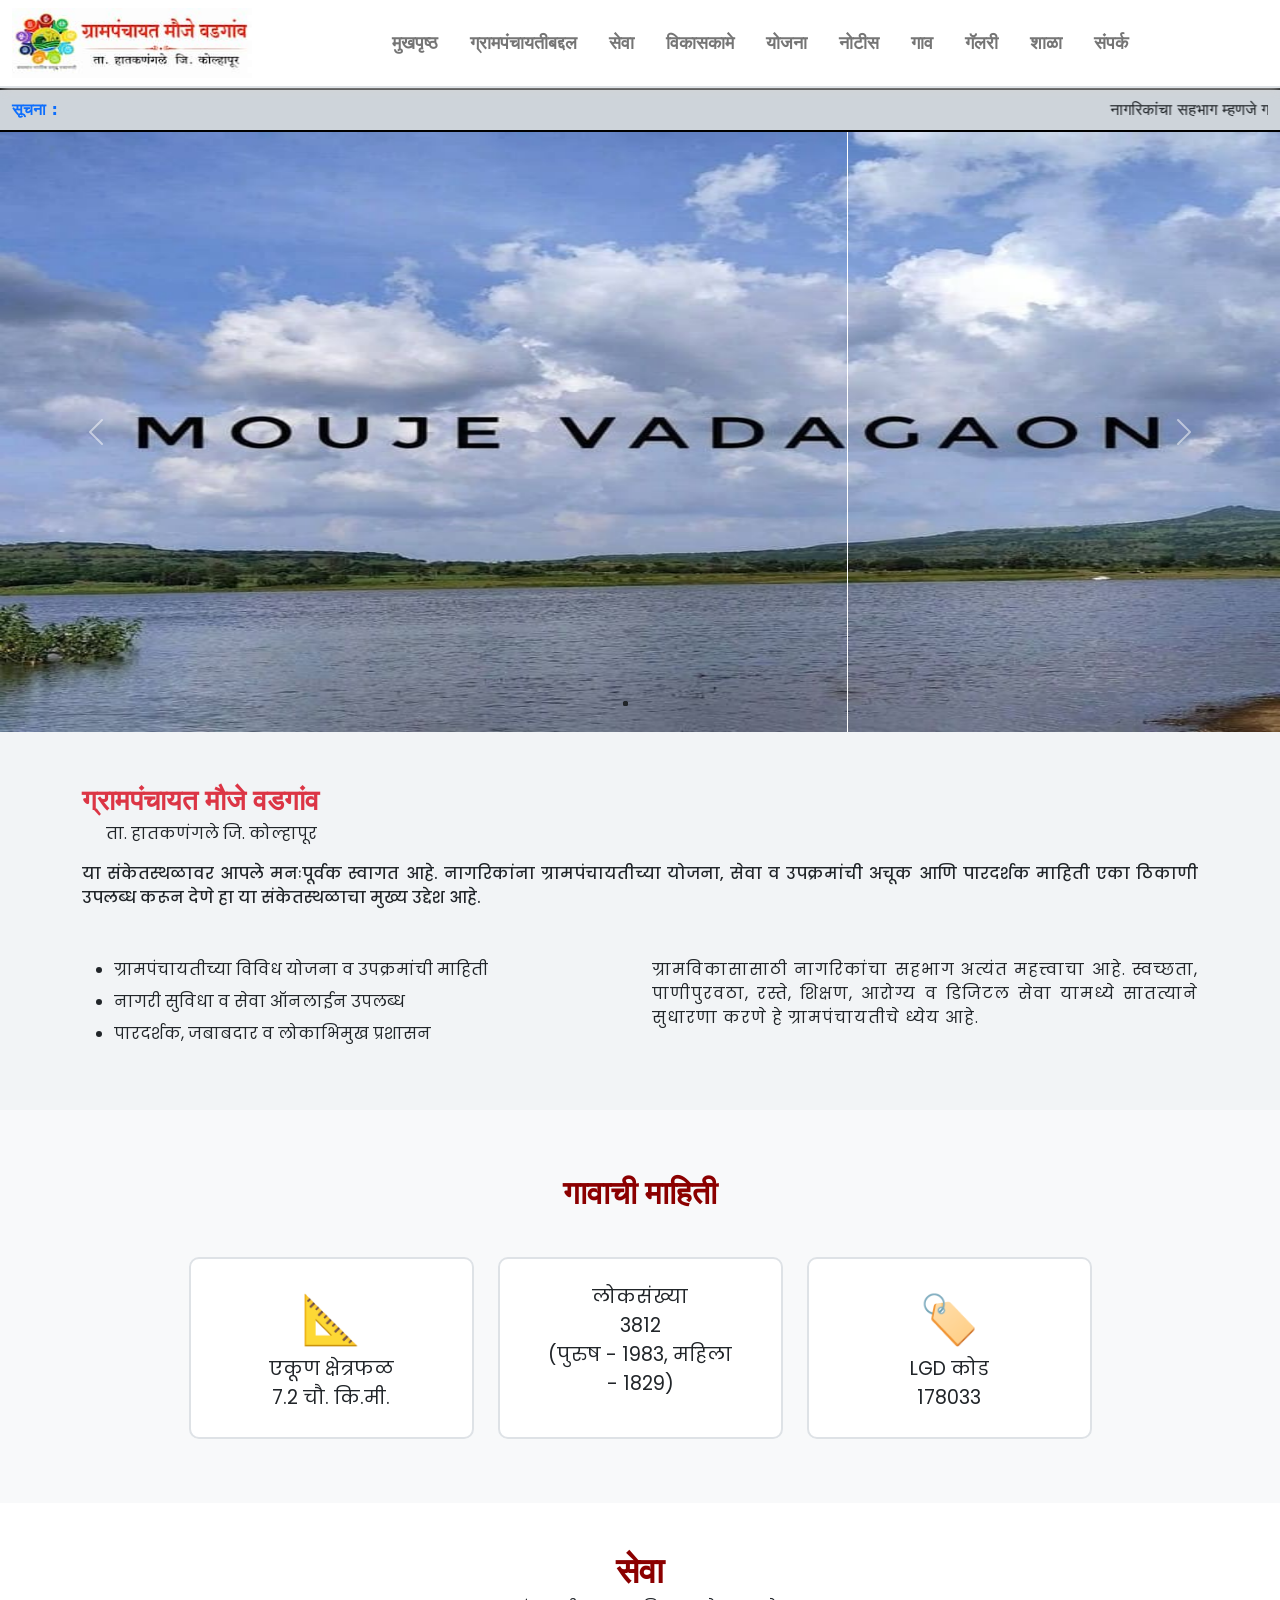
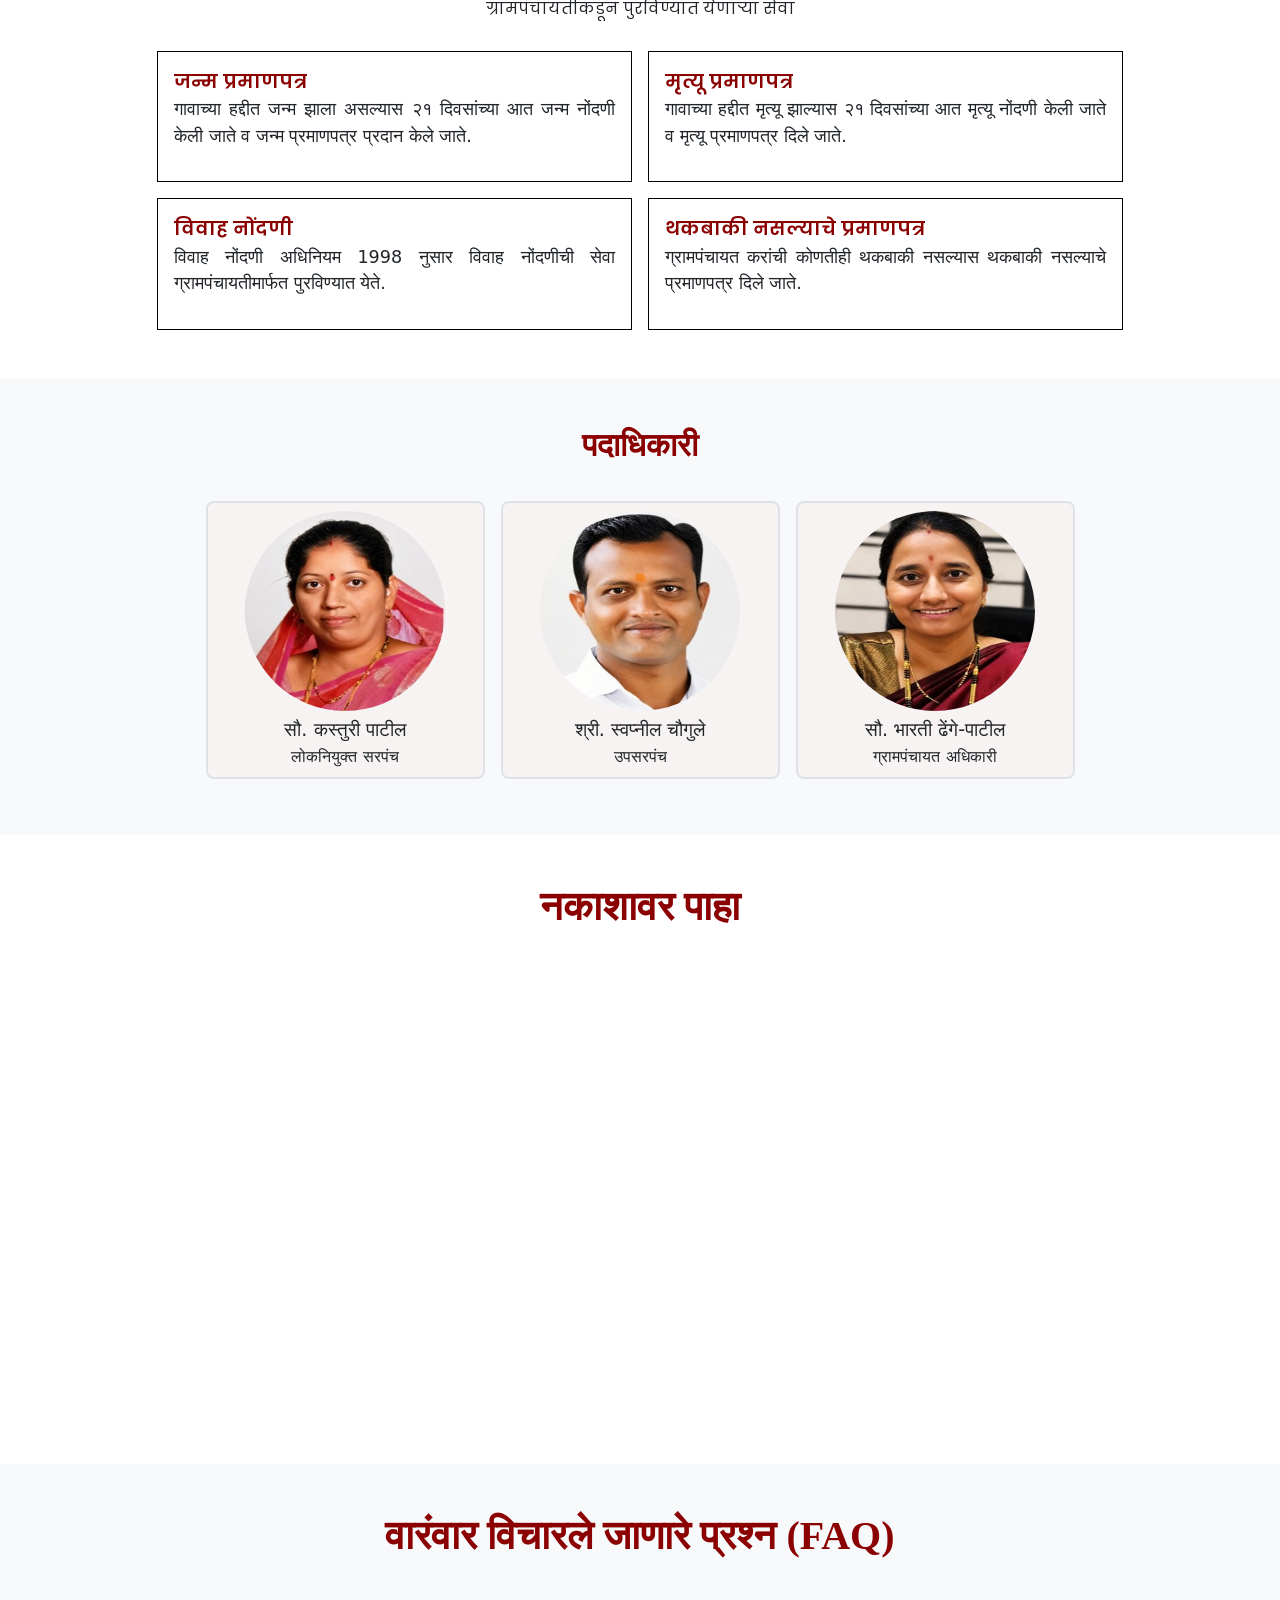
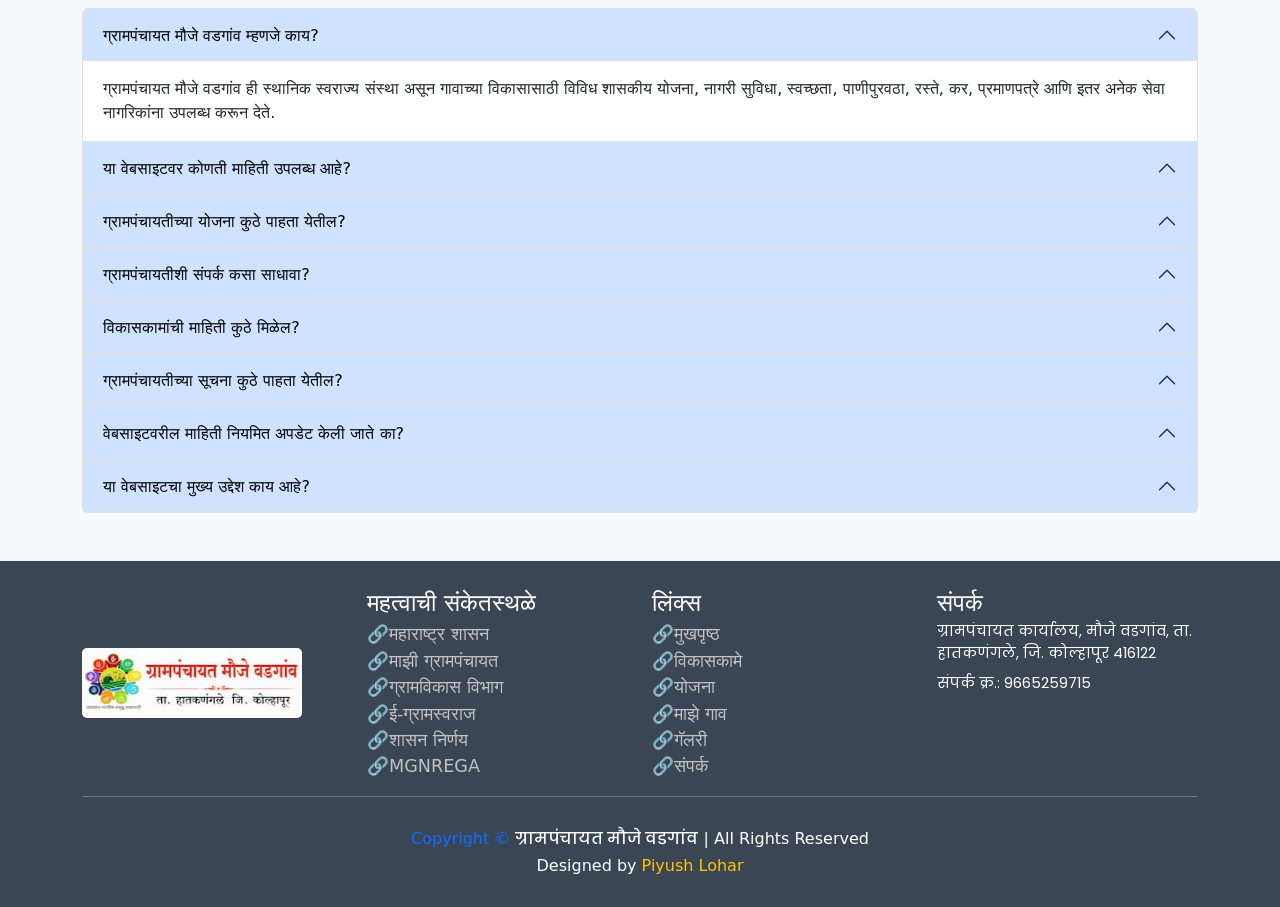
==== commit 041d5dc7: "Update index.html" ====
--- a/index.html
+++ b/index.html
@@ -1,50 +1,54 @@
 <!DOCTYPE html>
 <html lang="mr">
+
 <head>
     <meta charset="UTF-8">
     <meta name="viewport" content="width=device-width, initial-scale=1.0">
-<meta name="google-site-verification" content="gDvku1LgW-9y7Qq53OehgdIAMcvMvotM_3A8Xv-uifU" />
-<meta name="description" content="ग्रामपंचायत मौजे वडगांवची अधिकृत वेबसाइट. येथे ग्रामपंचायतीची माहिती, नागरिक सेवा, शासकीय योजना, विकासकामे, सूचना, गावाची माहिती, शाळा, गॅलरी आणि संपर्काची संपूर्ण माहिती उपलब्ध आहे.">
-<meta name="robots" content="index, follow">
- <!-- Author -->
-<meta name="author" content="Piyush Lohar">
-
-<!-- Theme Color -->
-<meta name="theme-color" content="#8B0000">
-
-<!-- Canonical URL -->
-<link rel="canonical" href="https://maujevadgaongp.vercel.app/">
-
-<!-- Open Graph -->
-<meta property="og:type" content="website">
-<meta property="og:title" content="ग्रामपंचायत मौजे वडगांव | ता. हातकणंगले, जि. कोल्हापूर">
-<meta property="og:description" content="ग्रामपंचायत मौजे वडगांव यांच्या अधिकृत संकेतस्थळावर गावाची माहिती, सेवा, योजना, विकासकामे, नोटीस, गॅलरी, शाळा आणि संपर्काची संपूर्ण माहिती उपलब्ध आहे.">
-<meta property="og:url" content="https://maujevadgaongp.vercel.app/">
-<meta property="og:image" content="https://maujevadgaongp.vercel.app/Project-image/Vadgaon-logo.jpeg">
-<meta property="og:site_name" content="ग्रामपंचायत मौजे वडगांव">
-<meta property="og:locale" content="mr_IN">
-
-<!-- Twitter Card -->
-<meta name="twitter:card" content="summary_large_image">
-<meta name="twitter:title" content="ग्रामपंचायत मौजे वडगांव | ता. हातकणंगले, जि. कोल्हापूर">
-<meta name="twitter:description" content="ग्रामपंचायत मौजे वडगांव यांच्या अधिकृत संकेतस्थळावर गावाची माहिती, सेवा, योजना, विकासकामे, नोटीस, गॅलरी, शाळा आणि संपर्काची माहिती.">
-<meta name="twitter:image" content="https://maujevadgaongp.vercel.app/Project-image/Website-image.jpeg">
-<meta name="referrer" content="strict-origin-when-cross-origin">
-<meta name="application-name" content="Gram Panchayat Mauje Vadgaon">
-
-<!-- Google tag (gtag.js) -->
-<script async src="https://www.googletagmanager.com/gtag/js?id=G-P24DDFG2FW"></script>
-<script>
-  window.dataLayer = window.dataLayer || [];
-  function gtag(){dataLayer.push(arguments);}
-  gtag('js', new Date());
-
-  gtag('config', 'G-P24DDFG2FW');
-</script>
+    <meta name="google-site-verification" content="gDvku1LgW-9y7Qq53OehgdIAMcvMvotM_3A8Xv-uifU" />
+    <meta name="description"
+        content="ग्रामपंचायत मौजे वडगांवची अधिकृत वेबसाइट. येथे ग्रामपंचायतीची माहिती, नागरिक सेवा, शासकीय योजना, विकासकामे, सूचना, गावाची माहिती, शाळा, गॅलरी आणि संपर्काची संपूर्ण माहिती उपलब्ध आहे.">
+    <meta name="robots" content="index, follow">
+    <!-- Author -->
+    <meta name="author" content="Piyush Lohar">
+
+    <!-- Theme Color -->
+    <meta name="theme-color" content="#8B0000">
+
+    <!-- Canonical URL -->
+    <link rel="canonical" href="https://maujevadgaongp.vercel.app/">
+
+    <!-- Open Graph -->
+    <meta property="og:type" content="website">
+    <meta property="og:title" content="ग्रामपंचायत मौजे वडगांव | ता. हातकणंगले, जि. कोल्हापूर">
+    <meta property="og:description"
+        content="ग्रामपंचायत मौजे वडगांव यांच्या अधिकृत संकेतस्थळावर गावाची माहिती, सेवा, योजना, विकासकामे, नोटीस, गॅलरी, शाळा आणि संपर्काची संपूर्ण माहिती उपलब्ध आहे.">
+    <meta property="og:url" content="https://maujevadgaongp.vercel.app/">
+    <meta property="og:image" content="https://maujevadgaongp.vercel.app/Project-image/Vadgaon-logo.jpeg">
+    <meta property="og:site_name" content="ग्रामपंचायत मौजे वडगांव">
+    <meta property="og:locale" content="mr_IN">
+
+    <!-- Twitter Card -->
+    <meta name="twitter:card" content="summary_large_image">
+    <meta name="twitter:title" content="ग्रामपंचायत मौजे वडगांव | ता. हातकणंगले, जि. कोल्हापूर">
+    <meta name="twitter:description"
+        content="ग्रामपंचायत मौजे वडगांव यांच्या अधिकृत संकेतस्थळावर गावाची माहिती, सेवा, योजना, विकासकामे, नोटीस, गॅलरी, शाळा आणि संपर्काची माहिती.">
+    <meta name="twitter:image" content="https://maujevadgaongp.vercel.app/Project-image/Website-image.jpeg">
+    <meta name="referrer" content="strict-origin-when-cross-origin">
+    <meta name="application-name" content="Gram Panchayat Mauje Vadgaon">
+
+    <!-- Google tag (gtag.js) -->
+    <script async src="https://www.googletagmanager.com/gtag/js?id=G-P24DDFG2FW"></script>
+    <script>
+        window.dataLayer = window.dataLayer || [];
+        function gtag() { dataLayer.push(arguments); }
+        gtag('js', new Date());
+
+        gtag('config', 'G-P24DDFG2FW');
+    </script>
     <title>ग्रामपंचायत मौजे वडगांव | ता. हातकणंगले जि. कोल्हापूर</title>
     <link rel="icon" type="image/jpeg" href="Project-image/Website-image.jpeg">
-        <link rel="stylesheet" href="css/bootstrap.min.css">
-    <link 
+    <link rel="stylesheet" href="css/bootstrap.min.css">
+    <link
         href="https://fonts.googleapis.com/css?family=Poppins:100,100italic,200,200italic,300,300italic,regular,italic,500,500italic,600,600italic,700,700italic,800,800italic,900,900italic"
         rel="stylesheet" />
     <script type="application/ld+json">
@@ -202,7 +206,7 @@
       "acquireLicensePage": "https://maujevadgaongp.vercel.app/"
     }
     </script>
-<script type="application/ld+json">
+    <script type="application/ld+json">
 {
   "@context":"https://schema.org",
   "@type":"WebPage",
@@ -217,7 +221,7 @@
   }
 }
 </script>
-<script type="application/ld+json">
+    <script type="application/ld+json">
 {
   "@context":"https://schema.org",
   "@type":"SiteNavigationElement",
@@ -247,65 +251,78 @@
   ]
 }
 </script>
-<style>
-        html, body {
+    <style>
+        html,
+        body {
             padding: 0;
             margin: 0;
             scroll-behavior: smooth;
         }
+
         /* header */
         @media (max-width: 991px) {
             .navbar-nav {
                 padding-top: 0.7rem;
             }
         }
+
         .coustom-link {
-                position: relative;
-                display: inline-block;
-            }
-            .coustom-link::after {
-                content: "";
-                position: absolute;
-                width: 0;
-                height: 1.8px;
-                background-color: red;
-                left: 50%;
-                top: 36px;
-                transform: translateX(-50%);
-                transition: all 0.4s ease;
-            }
-            .coustom-link:hover::after {
-                width: 100%;
-            }
+            position: relative;
+            display: inline-block;
+        }
+
+        .coustom-link::after {
+            content: "";
+            position: absolute;
+            width: 0;
+            height: 1.8px;
+            background-color: red;
+            left: 50%;
+            top: 36px;
+            transform: translateX(-50%);
+            transition: all 0.4s ease;
+        }
+
+        .coustom-link:hover::after {
+            width: 100%;
+        }
+
         .navbar {
             box-shadow: 1px 1px 10px rgb(211, 211, 211);
         }
+
         .sticky-top {
             position: sticky !important;
             top: 0 !important;
             z-index: 1020 !important;
         }
+
         .nav-link {
             font-size: 1.1rem;
             transition: all 0.2s ease;
             font-weight: bold;
             color: rgb(117, 117, 117) !important;
         }
+
         .nav-link:hover {
             color: red !important;
         }
+
         .name {
             color: red !important;
         }
+
         .navbar-toggler {
             border: none !important;
         }
+
         .navbar-toggler:focus,
         .navbar-toggler:active,
         .navbar-toggler:focus-visible {
             outline: none !important;
             box-shadow: none !important;
-         }
+        }
+
         .navbar-toggler-icon {
             width: 25px;
             height: 25px;
@@ -315,10 +332,11 @@
 
         /*
 modal-header */
-        .modal-header{
+        .modal-header {
             background: transparent;
             border-bottom: none;
-         }
+        }
+
         .btn-close {
             background-color: transparent;
             box-shadow: none;
@@ -327,6 +345,7 @@
         .btn-close:focus {
             box-shadow: none;
         }
+
         /* modal-header */
 
         .notification-content .label {
@@ -335,36 +354,44 @@
             white-space: nowrap;
             font-size: 1.2rem;
         }
+
         .web-slider {
             border-top: 2px solid black !important;
             border-bottom: 2px solid black !important;
         }
+
         /* Web content slider */
-        
-        
+
+
         /* Village first information entry point */
         .mid-container {
             background-color: #f2f4f6;
         }
+
         .hero-head {
             font-weight: 600;
             font-family: Eczar;
         }
+
         .hero-sub-head {
             font-family: Poppins, serif;
         }
+
         .mid-paragraph {
             font-family: Poppins, serif;
             letter-spacing: 1px;
         }
+
         .mid-list {
             font-family: Poppins, serif;
         }
+
         #para {
             font-family: Poppins, serif;
             font-weight: 500;
             text-align: justify;
         }
+
         /* Village first information entry point */
 
 
@@ -373,6 +400,7 @@
             background-color: #f8f9fa;
             padding-bottom: 4rem;
         }
+
         #village-info-head {
             padding-top: 1rem;
             margin-bottom: 2.8rem;
@@ -382,16 +410,19 @@
             color: darkred;
             font-weight: 600;
         }
+
         .col-effect {
             transition: all 0.3s ease-in-out;
             border-radius: 10px;
-            
-        }
+
+        }
+
         .col-effect:hover {
             transform: translateY(-15px);
             cursor: default;
             box-shadow: 2px 2px 8px rgb(182, 182, 182), -2px -2px 8px rgb(180, 180, 180);
         }
+
         /* Village second information entry point */
 
 
@@ -409,29 +440,35 @@
             padding: 0;
             padding-bottom: 0.4rem;
         }
+
         #help-head-2 {
             text-align: center;
             font-size: 1rem;
             font-family: poppins;
             font-weight: normal;
         }
+
         .help-col-head {
             font-size: 1.2rem;
             font-family: Poppins;
             color: darkred;
             font-weight: 600;
         }
+
         #help-para {
             font-size: 1.1rem;
             text-align: justify;
         }
+
         .help-effect {
             border: 1.5px solid black;
         }
+
         .help-effect:hover {
             border: 1.5px solid red;
             cursor: default;
         }
+
         /* #seva section */
 
 
@@ -439,13 +476,16 @@
             padding: 3rem 0rem;
             background-color: #f8f9fa;
         }
+
         .working-container .col {
             transition: all 0.3s ease-in-out;
         }
+
         .working-container .col:hover {
             box-shadow: 2px 2px 10px rgb(160, 160, 160), -2px -2px 10px rgb(160, 160, 160);
             cursor: default;
         }
+
         .work-head {
             text-align: center;
             font-family: Hind;
@@ -454,6 +494,7 @@
             font-weight: 600;
             margin-bottom: 1.8rem;
         }
+
         .work-main img {
             border-radius: 50%;
         }
@@ -462,6 +503,7 @@
             border-radius: 50%;
             margin: 0.3rem 0;
         }
+
         .image-curve {
             border-radius: 8px;
             background-color: rgb(247, 243, 243);
@@ -472,35 +514,41 @@
             justify-content: center;
             flex-wrap: wrap;
         }
-        .item-itm iframe{
+
+        .item-itm iframe {
             width: 700px;
             height: 450px;
             transition: all 0.5s ease-in-out;
         }
+
         @media (max-width: 670px) {
             .item-itm iframe {
                 width: 550px;
                 height: 400px;
             }
         }
+
         @media (max-width: 580px) {
             .item-itm iframe {
                 width: 500px;
                 height: 400px;
             }
         }
+
         @media (max-width: 520px) {
             .item-itm iframe {
                 width: 460px;
                 height: 380px;
             }
         }
+
         @media (max-width: 460px) {
             .item-itm iframe {
                 width: 350px;
                 height: 350px;
             }
         }
+
         @media (max-width: 350px) {
             .item-itm iframe {
                 width: 300px;
@@ -509,45 +557,90 @@
         }
 
         .accordion-button:focus {
-    box-shadow: none !important;
-    border-color: transparent !important;
-}
-
-.accordion-button:not(.collapsed) {
-    background-color: #cfe2ff !important;
-    color: #000 !important;
-}
-
-.accordion-button:hover {
-    background-color: #cfe2ff !important;
-}
+            box-shadow: none !important;
+            border-color: transparent !important;
+        }
+
+        .accordion-button:not(.collapsed) {
+            background-color: #cfe2ff !important;
+            color: #000 !important;
+        }
+
+        .accordion-button:hover {
+            background-color: #cfe2ff !important;
+        }
 
         /* footer */
         .footer {
             background-color: #3b4654;
             color: white !important;
         }
+
         .foot-link a {
             text-decoration: none;
             font-size: 1.1rem;
             color: rgb(192, 192, 192);
             transition: all 0.3s ease-in-out;
         }
+
         .foot-link a:hover {
             color: red;
         }
+
         .img img {
             border-radius: 5px;
         }
+
         @media (min-width: 768px) and (max-width: 991px) {
             .img img {
                 transform: rotate(270deg);
             }
         }
+
         /* footer */
+
+        #backToTopBtn {
+            position: fixed;
+            bottom: 20px;
+            right: 20px;
+            z-index: 99;
+            width: 38px;
+            height: 38px;
+            background-color: brown;
+            /* तुमच्या वेबसाइटच्या थीमचा रंग इथे वापरू शकता */
+            color: #ffffff;
+            border: none;
+            border-radius: 10%;
+            cursor: pointer;
+            display: flex;
+            align-items: center;
+            justify-content: center;
+            opacity: 0;
+            visibility: hidden;
+            transition: all 0.3s ease-in-out;
+        }
+        @media (max-width: 576px) {
+            #backToTopBtn {
+                bottom: 15px;
+                right: 15px;
+            }
+        }
+
+        /* बटनवर माऊस नेल्यावर होणारा बदल (Hover Effect) */
+        #backToTopBtn:hover {
+            background-color: #d9232cdc;
+            box-shadow: 0 6px 16px rgba(0, 0, 0, 0.25);
+        }
+
+        /* जेव्हा यूजर खाली स्क्रोल करेल तेव्हा बटन दिसण्यासाठीचा क्लास */
+        #backToTopBtn.show {
+            opacity: 1;
+            visibility: visible;
+        }
     </style>
 
 </head>
+
 <body>
     <nav class="navbar navbar-expand-lg bg-white sticky-top border-2 border-bottom">
         <div class="container-fluid position-relative">
@@ -555,9 +648,8 @@
                 <img src="Project-image/vadgaon-logo.jpg" alt="vadgaon logo" height="70px" width="240px">
             </div>
 
-            <button class="navbar-toggler" type="button" data-bs-toggle="modal"
-                data-bs-target="#exampleModal" aria-controls="#exampleModal" aria-expanded="false"
-                aria-label="Toggle navigation">
+            <button class="navbar-toggler" type="button" data-bs-toggle="modal" data-bs-target="#exampleModal"
+                aria-controls="#exampleModal" aria-expanded="false" aria-label="Toggle navigation">
                 <span class="navbar-toggler-icon"></span>
             </button>
 
@@ -567,13 +659,15 @@
                         <a class="nav-link active coustom-link" aria-current="page" href="index.html">मुखपृष्ठ</a>
                     </li>
                     <li class="nav-item">
-                        <a class="nav-link active coustom-link" aria-current="page" href="Gram-panchayat.html">ग्रामपंचायतीबद्दल</a>
+                        <a class="nav-link active coustom-link" aria-current="page"
+                            href="Gram-panchayat.html">ग्रामपंचायतीबद्दल</a>
                     </li>
                     <li class="nav-item">
                         <a class="nav-link active coustom-link" aria-current="page" href="Seva.html">सेवा</a>
                     </li>
                     <li class="nav-item">
-                        <a class="nav-link active coustom-link" aria-current="page" href="development.html">विकासकामे</a>
+                        <a class="nav-link active coustom-link" aria-current="page"
+                            href="development.html">विकासकामे</a>
                     </li>
                     <li class="nav-item">
                         <a class="nav-link active coustom-link" aria-current="page" href="Plan.html">योजना</a>
@@ -606,7 +700,7 @@
                     <button type="button" class="btn-close" data-bs-dismiss="modal" aria-label="Close"></button>
                 </div>
                 <div class="modal-body">
-                        <ul class="navbar-nav m-xl-auto ms-lg-1 mb-2 mb-lg-0 gap-3 gap-lg-2 gap-xl-3">
+                    <ul class="navbar-nav m-xl-auto ms-lg-1 mb-2 mb-lg-0 gap-3 gap-lg-2 gap-xl-3">
                         <li class="nav-item">
                             <a class="nav-link active coustom-link" aria-current="page" href="index.html">मुखपृष्ठ</a>
                         </li>
@@ -656,7 +750,7 @@
     </div>
 
     <div id="demo" class="carousel slide" data-bs-ride="carousel">
-      
+
         <ul class="carousel-indicators">
             <li data-target="#demo" data-bs-slide-to="0" class="active"></li>
             <li data-target="#demo" data-bs-slide-to="1"></li>
@@ -665,16 +759,16 @@
 
         <div class="carousel-inner">
             <div class="carousel-item active">
-                <img rel="preload" as="image" src="Project-image/Hero-1.jpg"
-                    style="width:100%; max-height: 600px;" class="img-fluid" alt="hero-1">
+                <img rel="preload" as="image" src="Project-image/Hero-1.jpg" style="width:100%; max-height: 600px;"
+                    class="img-fluid" alt="hero-1">
             </div>
             <div class="carousel-item">
                 <img rel="preload" as="image" src="Project-image/aapal_mauje_vadgaon_14050320_171057209.jpg "
-                   style="width:100%; max-height: 600px;" class="img-fluid" alt="hero-2">
+                    style="width:100%; max-height: 600px;" class="img-fluid" alt="hero-2">
             </div>
             <div class="carousel-item">
-                <img rel="preload" as="image" src="Project-image/Hero-3.jpg"
-                   style="width:100%; max-height: 600px;" class="img-fluid" alt="hero-3">
+                <img rel="preload" as="image" src="Project-image/Hero-3.jpg" style="width:100%; max-height: 600px;"
+                    class="img-fluid" alt="hero-3">
             </div>
         </div>
 
@@ -716,7 +810,8 @@
             <div class="row row-cols-1 row-cols-md-3 row-cols-lg-4 gap-4 justify-content-center">
                 <div class="col col-11  d-flex flex-column text-center bg-white py-4 px-5 col-effect border border-2">
                     <div><span style="font-size: 3rem; margin-bottom: 0.5rem; ">📐</span></div>
-                    <div><span style="margin-bottom: 0.6rem; font-size: 1.2rem; font-family: Poppins;">एकूण क्षेत्रफळ</span></div>
+                    <div><span style="margin-bottom: 0.6rem; font-size: 1.2rem; font-family: Poppins;">एकूण
+                            क्षेत्रफळ</span></div>
                     <div><span style="font-family: Poppins; padding-bottom: 0.3rem; font-size: 1.2rem;">7.2 चौ.
                             कि.मी.</span></div>
                 </div>
@@ -739,7 +834,7 @@
     </div>
 
     <div class="container-fluid py-5" id="seva">
-        <div class="container" >
+        <div class="container">
             <div style="margin-bottom: 2rem;">
                 <h1 id="help-head">सेवा</h1>
                 <h3 id="help-head-2">ग्रामपंचायतीकडून पुरविण्यात येणाऱ्या सेवा</h3>
@@ -777,8 +872,8 @@
                 <div
                     class="image-curve col col-8 col-md-5 col-lg-3 border d-flex justify-content-center flex-column m-2  border-2 ">
                     <div>
-                        <img loading="lazy" style="margin-bottom: 0.3rem; margin-top: 0.5rem;" src="sarpanch/First_image.jpg" alt="kasturi patil"
-                            width="200px" height="200px">
+                        <img loading="lazy" style="margin-bottom: 0.3rem; margin-top: 0.5rem;"
+                            src="sarpanch/First_image.jpg" alt="kasturi patil" width="200px" height="200px">
                     </div>
                     <div>
                         <span style="font-size: 1.2rem;">सौ. कस्तुरी पाटील</span>
@@ -790,8 +885,8 @@
                 <div
                     class="image-curve col col-8 col-md-5 col-lg-3 border d-flex justify-content-center flex-column m-2 border-2  ">
                     <div>
-                        <img loading="lazy" style="margin-bottom: 0.3rem; margin-top: 0.5rem;" src="sarpanch/Second_image.jpg"  alt="swapnil patil"
-                            width="200px" height="200px">
+                        <img loading="lazy" style="margin-bottom: 0.3rem; margin-top: 0.5rem;"
+                            src="sarpanch/Second_image.jpg" alt="swapnil patil" width="200px" height="200px">
                     </div>
                     <div>
                         <span style="font-size: 1.2rem;">श्री. स्वप्नील चौगुले </span>
@@ -803,8 +898,8 @@
                 <div
                     class="image-curve col col-8 col-md-5 col-lg-3 border d-flex justify-content-center flex-column border-2  m-2 ">
                     <div>
-                        <img loading="lazy" style="margin-bottom: 0.3rem; margin-top: 0.5rem;" src="sarpanch/Third_image.jpg" alt="Bharati dhenge"
-                            width="200px" height="200px">
+                        <img loading="lazy" style="margin-bottom: 0.3rem; margin-top: 0.5rem;"
+                            src="sarpanch/Third_image.jpg" alt="Bharati dhenge" width="200px" height="200px">
                     </div>
                     <div>
                         <span style="font-size: 1.2rem;">सौ. भारती ढेंगे-पाटील </span>
@@ -814,8 +909,8 @@
                     </div>
                 </div>
             </div>
-            </div>
         </div>
+    </div>
     </div>
 
     <div class="container-fluid py-5">
@@ -823,8 +918,11 @@
             <h1 class="work-head fs-1">नकाशावर पाहा</h1>
             <div class="flexbox-home">
                 <div class="item-itm" id="bo-1">
-                    <iframe src="https://www.google.com/maps/embed?pb=!1m18!1m12!1m3!1d25189.33843015011!2d74.28968210044367!3d16.767517468498124!2m3!1f0!2f0!3f0!3m2!1i1024!2i768!4f13.1!3m3!1m2!1s0x3bc103e2ff67ea29%3A0x2e79b0c6fda0dbb7!2sMouje%20Vadgaon%2C%20Maharashtra%20416122%2C%20India!5e1!3m2!1sen!2sus!4v1781255929593!5m2!1sen!2sus"  style="border:0;" allowfullscreen="" loading="lazy" referrerpolicy="no-referrer-when-downgrade"></iframe>
-                </div>   
+                    <iframe
+                        src="https://www.google.com/maps/embed?pb=!1m18!1m12!1m3!1d25189.33843015011!2d74.28968210044367!3d16.767517468498124!2m3!1f0!2f0!3f0!3m2!1i1024!2i768!4f13.1!3m3!1m2!1s0x3bc103e2ff67ea29%3A0x2e79b0c6fda0dbb7!2sMouje%20Vadgaon%2C%20Maharashtra%20416122%2C%20India!5e1!3m2!1sen!2sus!4v1781255929593!5m2!1sen!2sus"
+                        style="border:0;" allowfullscreen="" loading="lazy"
+                        referrerpolicy="no-referrer-when-downgrade"></iframe>
+                </div>
             </div>
         </div>
     </div>
@@ -979,7 +1077,8 @@
                     <div><a href="https://majhigrampanchayat.com/" target="_blank">🔗माझी ग्रामपंचायत</a></div>
                     <div><a href="https://rdd.maharashtra.gov.in/en/" target="_blank">🔗ग्रामविकास विभाग</a></div>
                     <div><a href="https://egramswaraj.gov.in/" target="_blank">🔗ई-ग्रामस्वराज</a></div>
-                    <div><a href="https://gr.maharashtra.gov.in/1125/%e0%a4%ae%e0%a5%81%e0%a4%96%e0%a5%8d%e0%a4%af-%e0%a4%aa%e0%a5%83%e0%a4%b7%e0%a5%8d%e0%a4%a0" target="_blank">🔗शासन निर्णय</a></div>
+                    <div><a href="https://gr.maharashtra.gov.in/1125/%e0%a4%ae%e0%a5%81%e0%a4%96%e0%a5%8d%e0%a4%af-%e0%a4%aa%e0%a5%83%e0%a4%b7%e0%a5%8d%e0%a4%a0"
+                            target="_blank">🔗शासन निर्णय</a></div>
                     <div class="mb-4 mb-md-0"><a href="https://nrega.dord.gov.in/" target="_blank">🔗MGNREGA</a></div>
                 </div>
                 <div class="col foot-link">
@@ -1001,16 +1100,51 @@
             <hr>
             <div class="text-center pt-3">
                 <div class="mb-2">
-                    <h5 class="fs-6"> <span class="text-primary">Copyright &copy;</span> <span style="font-family: Poppins;" class="fs-6">ग्रामपंचायत मौजे वडगांव</span> | All Rights Reserved
+                    <h5 class="fs-6"> <span class="text-primary">Copyright &copy;</span> <span
+                            style="font-family: Poppins;" class="fs-6">ग्रामपंचायत मौजे वडगांव</span> | All Rights
+                        Reserved
                     </h5>
                 </div>
                 <div>
-                    <h6 class="fs-6">Designed by <a href="https://piyushlohar.onrender.com/" target="_blank" class="text-decoration-none"><span class="text-warning">Piyush Lohar</span></a> <a href="https://piyushlohar.onrender.com/" target="_blank"><i class="text-white fa-brands fa-github"></i></a> </h6>
+                    <h6 class="fs-6">Designed by <a href="https://piyushlohar.onrender.com/" target="_blank"
+                            class="text-decoration-none"><span class="text-warning">Piyush Lohar</span></a> <a
+                            href="https://piyushlohar.onrender.com/" target="_blank"><i
+                                class="text-white fa-brands fa-github"></i></a> </h6>
                 </div>
             </div>
         </div>
     </div>
 
+    <button id="backToTopBtn" title="वर जा" aria-label="Back to top">
+        <svg xmlns="http://www.w3.org/2000/svg" width="22" height="24" viewBox="0 0 24 24" fill="none"
+            stroke="currentColor" stroke-width="2.5" stroke-linecap="round" stroke-linejoin="round">
+            <path d="m18 15-6-6-6 6" />
+        </svg>
+    </button>
+    
     <script defer src="js/bootstrap.bundle.min.js"></script>
+    <script>
+        document.addEventListener("DOMContentLoaded", function () {
+            const backToTopBtn = document.getElementById("backToTopBtn");
+
+            // यूजर ३००px खाली स्क्रोल केल्यावर बटन दाखवा
+            window.addEventListener("scroll", function () {
+                if (window.scrollY > 300) {
+                    backToTopBtn.classList.add("show");
+                } else {
+                    backToTopBtn.classList.remove("show");
+                }
+            });
+
+            // बटनवर क्लिक केल्यावर स्मूथ स्क्रोल करून वर जा
+            backToTopBtn.addEventListener("click", function () {
+                window.scrollTo({
+                    top: 0,
+                    behavior: "smooth"
+                });
+            });
+        });
+    </script>
 </body>
+
 </html>
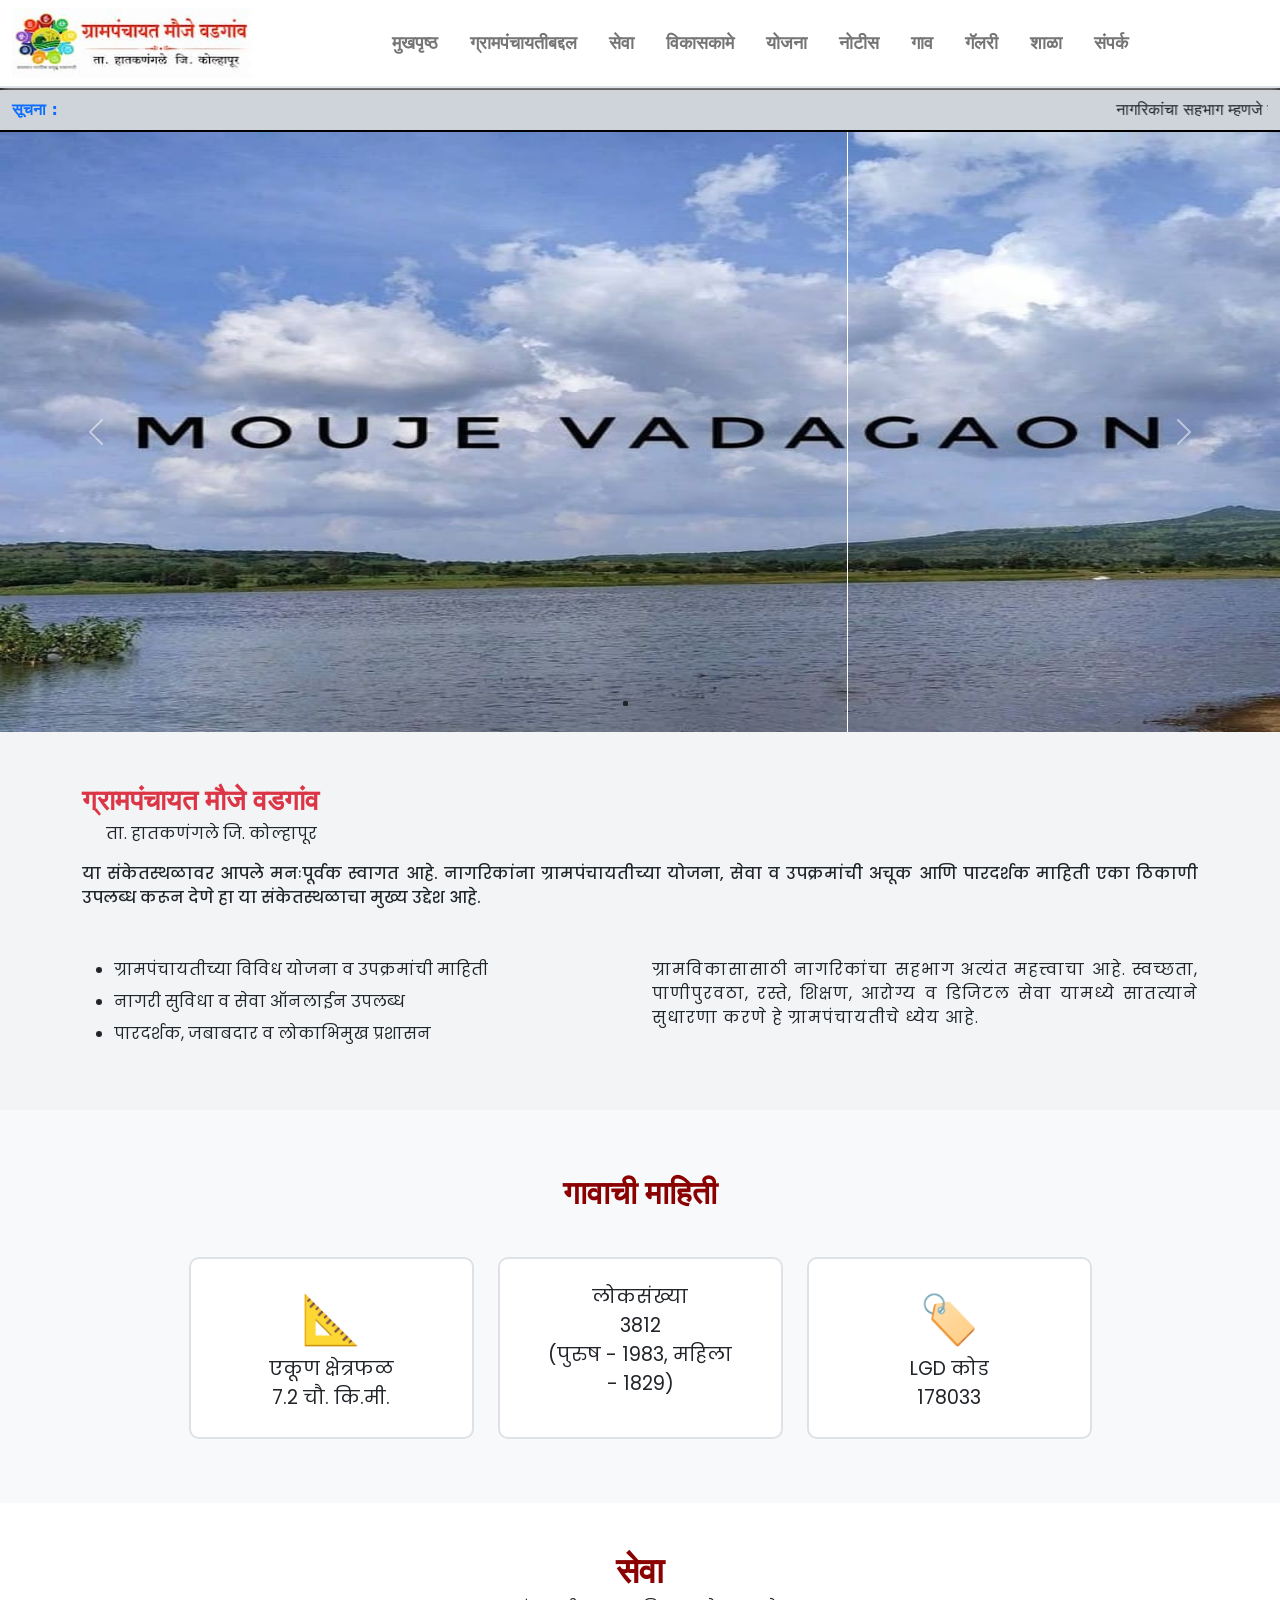
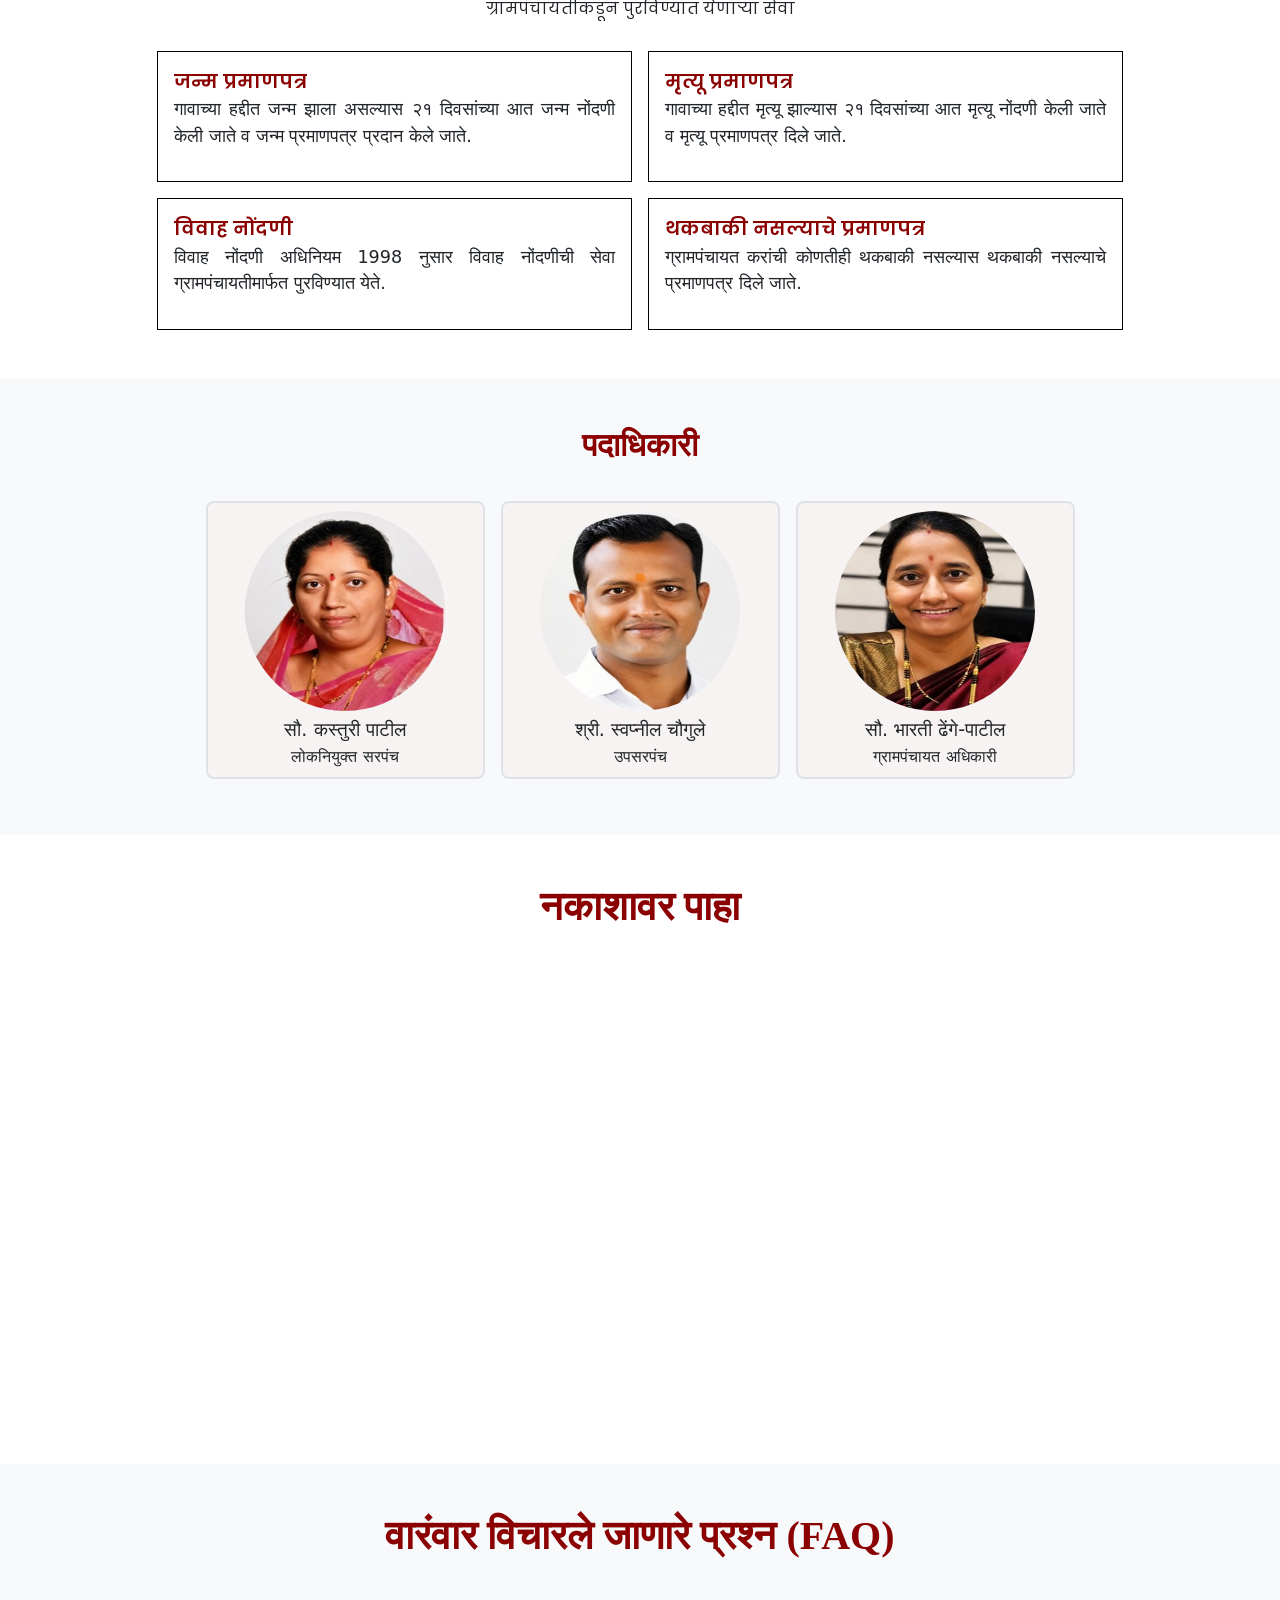
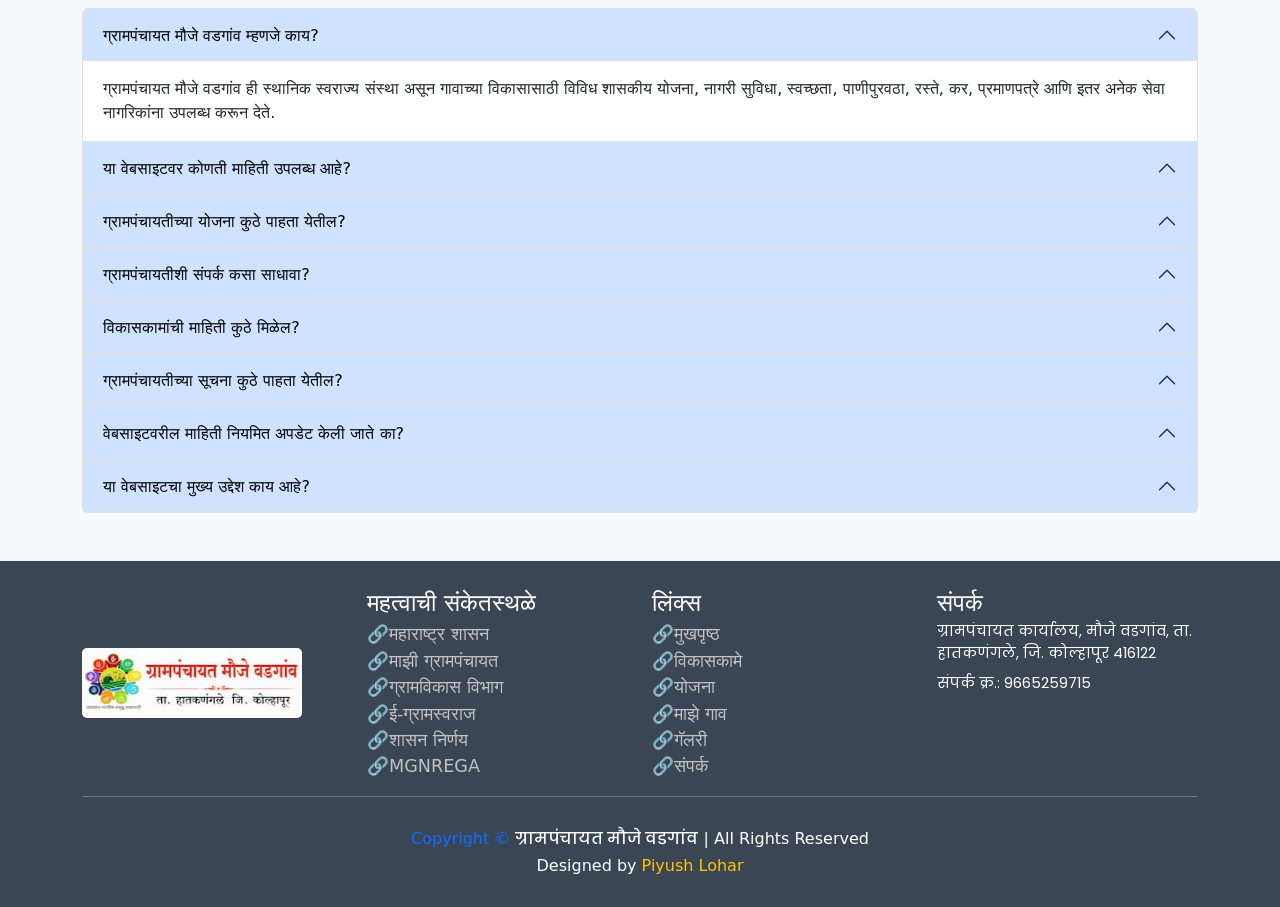
==== commit 3b0d14bd: "Added back to top in all pages" ====
--- a/index.html
+++ b/index.html
@@ -599,6 +599,7 @@
 
         /* footer */
 
+        /* Back to Top Button */
         #backToTopBtn {
             position: fixed;
             bottom: 20px;
